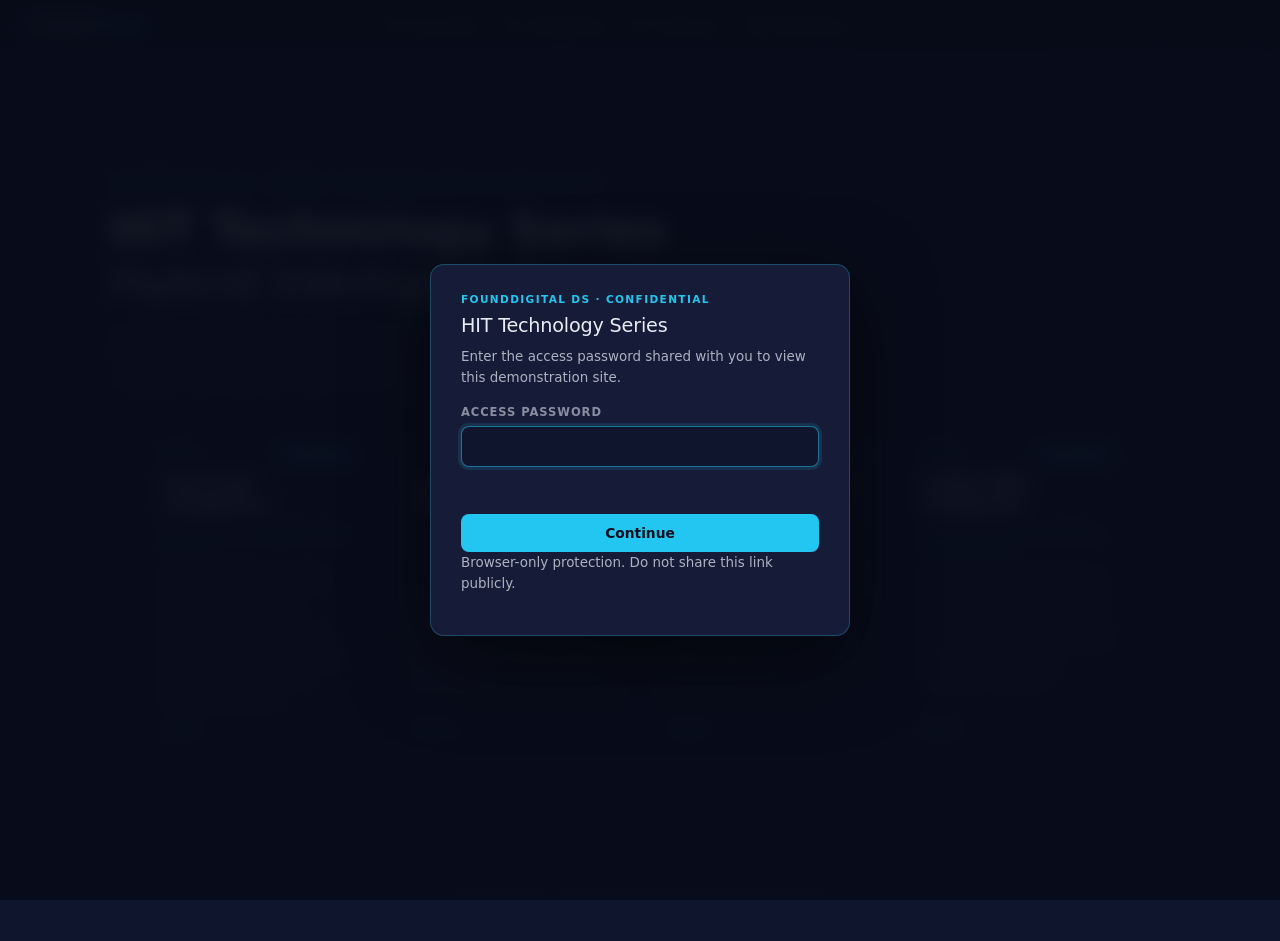
==== episodes/index.html @ 0e592cf7 "Add client-side password gate for stakeholder access control. Prompts for a shared access password o" ====
<!DOCTYPE html>
<html lang="en">
<head>
<meta charset="utf-8">
<meta name="viewport" content="width=device-width, initial-scale=1.0">
<title>HIT Technology Series | FoundDigital DS</title>
<style>
*{box-sizing:border-box;margin:0;padding:0}
:root{--navy:#10152e;--navy2:#161c38;--cyan:#22c6f0;--white:#e8ecf4;--muted:rgba(232,236,244,0.5)}
html{scrollbar-color:#2e3a5c var(--navy);scrollbar-width:thin}
body{background:var(--navy);color:var(--white);
  font-family:Geist,'Segoe UI',system-ui,Arial,sans-serif;-webkit-font-smoothing:antialiased;
  min-height:100vh}

/* ── Hero ── */
.hero{
  min-height:44vh;display:flex;flex-direction:column;justify-content:flex-end;
  padding:80px 32px 52px;position:relative;overflow:hidden;
}
.hero::before{
  content:'';position:absolute;inset:0;pointer-events:none;
  background:radial-gradient(ellipse 900px 600px at 20% 60%,rgba(34,198,240,0.06) 0%,transparent 70%);
}
.hero-inner{max-width:1060px;margin:0 auto;width:100%}
.hero-kicker{
  font-size:.68rem;letter-spacing:.18em;text-transform:uppercase;
  color:var(--cyan);font-weight:600;margin-bottom:.9rem;opacity:.85
}
.hero-title{font-size:clamp(1.8rem,4vw,2.8rem);font-weight:300;line-height:1.18;margin-bottom:.7rem}
.hero-title strong{font-weight:600;color:#fff}
.hero-sub{font-size:.92rem;color:var(--muted);max-width:580px;line-height:1.65}

/* ── Grid ── */
.idx-wrap{max-width:1060px;margin:0 auto;padding:0 32px 80px}
.idx-grid{display:grid;grid-template-columns:repeat(auto-fill,minmax(230px,1fr));gap:16px;margin-top:-24px}

/* ── Cards ── */
.idx-card{
  display:flex;flex-direction:column;gap:10px;
  background:var(--navy2);border:1px solid rgba(46,58,92,0.6);border-radius:14px;
  padding:22px 22px 18px;text-decoration:none;color:inherit;
  transition:border-color .22s,transform .22s,box-shadow .22s;
  position:relative;overflow:hidden;
}
.idx-card::before{
  content:'';position:absolute;inset:0;border-radius:14px;pointer-events:none;
  background:radial-gradient(ellipse 200px 100px at 50% 0%,rgba(34,198,240,0.04) 0%,transparent 80%);
  opacity:0;transition:opacity .22s;
}
.idx-card:hover{border-color:rgba(34,198,240,0.35);transform:translateY(-2px);
  box-shadow:0 12px 40px rgba(0,0,0,0.35)}
.idx-card:hover::before{opacity:1}
.idx-card-dim{pointer-events:none;opacity:.45}
.idx-card-top{display:flex;align-items:center;justify-content:space-between;gap:8px}
.idx-ep-num{font-size:.68rem;letter-spacing:.12em;text-transform:uppercase;
  color:var(--cyan);font-weight:700;opacity:.8}
.idx-badge{font-size:.6rem;letter-spacing:.08em;text-transform:uppercase;
  padding:3px 8px;border-radius:20px;font-weight:600}
.idx-avail{background:rgba(34,198,240,0.12);color:var(--cyan);border:1px solid rgba(34,198,240,0.25)}
.idx-coming{background:rgba(255,255,255,0.05);color:rgba(232,236,244,0.4);
  border:1px solid rgba(255,255,255,0.1)}
.idx-card-title{font-size:1rem;font-weight:600;color:#fff;line-height:1.3}
.idx-card-sub{font-size:.72rem;color:var(--cyan);opacity:.75;line-height:1.4}
.idx-card-desc{font-size:.78rem;color:var(--muted);line-height:1.6;flex:1}
.idx-card-cta{font-size:.74rem;color:rgba(34,198,240,0.7);font-weight:500;margin-top:4px}

/* ── Footer ── */
.idx-footer{text-align:center;padding:28px 32px 40px;
  font-size:.7rem;color:rgba(232,236,244,0.2);line-height:1.7}

/* ── Nav ── */

/* ── Series navigation bar ── */
.sn{position:sticky;top:0;z-index:500;
  background:rgba(10,15,31,0.96);-webkit-backdrop-filter:blur(14px);backdrop-filter:blur(14px);
  border-bottom:1px solid rgba(34,198,240,0.14);
  padding:0 20px;height:50px;
  display:flex;align-items:center;gap:12px;
  font-family:Geist,'Segoe UI',system-ui,Arial,sans-serif;font-size:.8rem}
.sn-logo{display:flex;align-items:center;text-decoration:none;flex-shrink:0;opacity:.9;transition:opacity .18s}
.sn-logo:hover{opacity:1}
.sn-sep{color:rgba(255,255,255,0.16);flex-shrink:0;font-size:1em;padding:0 2px}
.sn-eps{display:flex;gap:2px;flex:1;justify-content:center}
.sn-ep{display:flex;align-items:center;gap:5px;padding:5px 11px;border-radius:6px;
  text-decoration:none;color:rgba(232,236,244,0.4);font-size:.74rem;
  font-weight:500;transition:all .18s;white-space:nowrap}
.sn-ep .sn-ep-long{display:none}
.sn-ep:hover{color:rgba(232,236,244,0.8);background:rgba(255,255,255,0.05)}
.sn-ep.sn-cur{color:#22c6f0;background:rgba(34,198,240,0.1);font-weight:600}
.sn-ep.sn-cur .sn-ep-badge{color:#22c6f0}
.sn-ep-badge{font-size:.68rem;opacity:.7}
.sn-arrows{display:flex;gap:6px;flex-shrink:0}
.sn-arr{padding:5px 12px;border:1px solid rgba(255,255,255,0.12);border-radius:6px;
  color:rgba(232,236,244,0.5);text-decoration:none;font-size:.74rem;
  white-space:nowrap;transition:all .18s}
.sn-arr:hover{color:#e8ecf4;border-color:rgba(255,255,255,0.28);background:rgba(255,255,255,0.04)}
.sn-arr.sn-home{border-color:rgba(34,198,240,0.2);color:rgba(34,198,240,0.6)}
.sn-arr.sn-home:hover{border-color:rgba(34,198,240,0.5);color:#22c6f0}
@media(min-width:640px){.sn-ep .sn-ep-long{display:inline;opacity:.6;font-weight:400;margin-left:1px}}
@media(max-width:480px){.sn-arrows .sn-arr:not(.sn-home){display:none}}

</style>
<link rel="stylesheet" href="auth.css">
</head>
<body>
<script src="auth.js"></script>

<nav class="sn" aria-label="HIT Technology Series">
  <a class="sn-logo" href="index.html" aria-label="Series index"><svg width="130" height="22" viewBox="0 0 164 28" fill="none" xmlns="http://www.w3.org/2000/svg"> <path fill-rule="evenodd" clip-rule="evenodd" d="M8.76058 2.93931C8.60556 4.02273 7.67379 4.85556 6.5475 4.85556C5.31274 4.85556 4.31177 3.85459 4.31177 2.61983C4.31177 1.38507 5.31274 0.384094 6.5475 0.384094C7.67385 0.384094 8.60567 1.21702 8.76061 2.30053H15.5304C15.7154 1.38943 16.521 0.703681 17.4867 0.703681C18.5891 0.703681 19.4829 1.59741 19.4829 2.69987C19.4829 3.6656 18.7971 4.47116 17.886 4.65613V11.5986C18.5259 11.7439 19.0037 12.3163 19.0037 13.0002C19.0037 13.794 18.3602 14.4375 17.5664 14.4375C16.7727 14.4375 16.1292 13.794 16.1292 13.0002C16.1292 12.3162 16.6071 11.7437 17.2472 11.5985V4.68184C16.3361 4.57291 15.6136 3.85036 15.5047 2.93931H8.76058ZM22.517 9.46393C21.4335 9.30893 20.6007 8.37715 20.6007 7.25085C20.6007 6.01609 21.6017 5.01511 22.8364 5.01511C24.0712 5.01511 25.0722 6.01609 25.0722 7.25085C25.0722 8.37719 24.2393 9.309 23.1558 9.46395V16.2336C24.0669 16.4186 24.7526 17.2241 24.7526 18.1898C24.7526 19.2923 23.8589 20.186 22.7564 20.186C21.7906 20.186 20.985 19.5002 20.8001 18.5889H13.8577C13.7124 19.2289 13.14 19.7067 12.4561 19.7067C11.6623 19.7067 11.0188 19.0632 11.0188 18.2694C11.0188 17.4756 11.6623 16.8322 12.4561 16.8322C13.1401 16.8322 13.7126 17.31 13.8578 17.9501L20.7745 17.9501C20.8835 17.0392 21.606 16.3168 22.517 16.2079V9.46393ZM18.5247 21.1443C17.3984 21.1443 16.4666 21.9772 16.3116 23.0606H9.56737C9.45846 22.1496 8.73594 21.427 7.8249 21.3181L7.82489 14.4014C8.46501 14.2562 8.94288 13.6838 8.94288 12.9997C8.94288 12.2059 8.2994 11.5625 7.50562 11.5625C6.71185 11.5625 6.06836 12.2059 6.06836 12.9997C6.06836 13.6837 6.54612 14.2561 7.18611 14.4013L7.18611 21.3438C6.27498 21.5288 5.5892 22.3343 5.5892 23.3001C5.5892 24.4025 6.48292 25.2962 7.58539 25.2962C8.5511 25.2962 9.35664 24.6105 9.54163 23.6994H16.3116C16.4665 24.7829 17.3983 25.6158 18.5247 25.6158C19.7594 25.6158 20.7604 24.6148 20.7604 23.3801C20.7604 22.1453 19.7594 21.1443 18.5247 21.1443ZM2.55508 16.5359C3.63857 16.6909 4.47147 17.6227 4.47147 18.749C4.47147 19.9838 3.4705 20.9848 2.23573 20.9848C1.00097 20.9848 0 19.9838 0 18.749C0 17.6227 0.832853 16.6909 1.9163 16.5359L1.9163 9.76633C1.00519 9.58133 0.319447 8.77579 0.319447 7.81009C0.319447 6.70762 1.21317 5.8139 2.31564 5.8139C3.28143 5.8139 4.08703 6.49977 4.27193 7.411L11.2144 7.411C11.3596 6.77101 11.932 6.29325 12.616 6.29325C13.4098 6.29325 14.0532 6.93674 14.0532 7.73051C14.0532 8.52429 13.4098 9.16777 12.616 9.16777C11.9319 9.16777 11.3595 8.6899 11.2143 8.04979L4.29759 8.04979C4.18857 8.96074 3.46606 9.68317 2.55508 9.79207L2.55508 16.5359Z" fill="url(#ng)"/> <path d="M32.0912 20.8843V5.98939H42.7637V8.68405H34.8919V12.8003H42.3393V15.3889H34.8919V20.8843H32.0912ZM49.5169 10.1693C52.8693 10.1693 55.0335 12.673 55.0335 15.6647C55.0335 18.7201 52.9542 21.1813 49.5381 21.1813C46.1221 21.1813 44.064 18.7201 44.064 15.6647C44.064 12.673 46.1857 10.1693 49.5169 10.1693ZM49.5381 12.5669C47.671 12.5669 46.695 14.0946 46.695 15.6647C46.695 17.2348 47.6498 18.7625 49.5381 18.7625C51.4265 18.7625 52.3813 17.2348 52.3813 15.6647C52.3813 14.0946 51.278 12.5669 49.5381 12.5669ZM59.5733 10.4239V16.0254C59.5733 17.6167 60.4433 18.8262 62.0982 18.8262C63.7108 18.8262 64.7717 17.4894 64.7717 15.8981V10.4239H67.339V20.9267H65.0263L64.8566 19.6112C63.7744 20.6933 62.7772 21.1813 61.3132 21.1813C58.8307 21.1813 56.9848 19.2717 56.9848 16.0466V10.4239H59.5733ZM77.912 20.8843V15.3464C77.912 13.7551 77.0208 12.5457 75.387 12.5457C73.7745 12.5457 72.7136 13.8824 72.7136 15.4737V20.8843H70.1463V10.4239H72.459L72.6287 11.7606C73.7108 10.5937 74.7293 10.1905 76.066 10.1905C78.5273 10.1905 80.5005 12.0365 80.5005 15.3252V20.8843H77.912ZM93.8949 6.05304V20.8843H91.4761L91.3064 19.4415C90.4789 20.7994 89.2058 21.1813 87.9327 21.1813C84.8774 21.1813 82.5434 19.0808 82.5434 15.6435C82.5434 12.0365 84.8137 10.1693 87.8691 10.1693C88.9724 10.1693 90.6698 10.7422 91.3064 11.8455V6.05304H93.8949ZM88.1025 12.5881C86.4687 12.5881 85.132 13.7551 85.132 15.6435C85.132 17.4894 86.4475 18.7413 88.1025 18.7413C89.7362 18.7413 91.1366 17.5531 91.1366 15.6435C91.1366 13.84 89.7362 12.5881 88.1025 12.5881Z" fill="white"/> <path d="M102.885 6.03183C108.041 6.03183 110.311 9.74494 110.311 13.4793C110.311 17.1924 108.02 20.8843 102.885 20.8843H97.0499V6.03183H102.885ZM99.8294 18.1896H102.885C106.195 18.1896 107.531 15.8344 107.531 13.4793C107.531 11.1029 106.174 8.68405 102.885 8.68405H99.8294V18.1896ZM112.245 7.47464C112.245 6.4774 113.009 5.96817 113.773 5.96817C114.536 5.96817 115.3 6.4774 115.3 7.47464C115.3 8.49309 114.536 8.9811 113.773 8.9811C113.009 8.9811 112.245 8.49309 112.245 7.47464ZM115.067 10.3815V20.8843H112.478V10.3815H115.067ZM126.841 9.36302L128.75 10.8058L127.435 12.3335C128.347 13.4156 128.644 14.3704 128.644 15.4525C128.644 17.3197 127.774 18.5928 126.056 19.3778C128.262 20.1629 128.644 21.7542 128.644 22.7727C128.644 25.7432 125.737 27.186 122.937 27.186C119.308 27.186 117.187 25.3612 117.293 22.3695H119.86C119.754 23.8123 121.303 24.6823 122.937 24.6823C124.379 24.6823 125.95 24.0669 125.95 22.7727C125.95 21.4996 124.931 20.7145 122.979 20.7145C119.521 20.7145 117.25 18.7413 117.25 15.4525C117.25 11.9304 120.051 10.1481 122.979 10.1481C123.785 10.1481 124.952 10.3178 125.674 10.8058L126.841 9.36302ZM122.979 12.5457C121.282 12.5457 119.839 13.5005 119.839 15.4525C119.839 17.2773 121.282 18.3381 122.979 18.3381C124.676 18.3381 126.056 17.2348 126.056 15.4525C126.056 13.6702 124.676 12.5457 122.979 12.5457ZM130.728 7.47464C130.728 6.4774 131.491 5.96817 132.255 5.96817C133.019 5.96817 133.783 6.4774 133.783 7.47464C133.783 8.49309 133.019 8.9811 132.255 8.9811C131.491 8.9811 130.728 8.49309 130.728 7.47464ZM133.549 10.3815V20.8843H130.961V10.3815H133.549ZM140.104 7.47464V10.4876H142.989V12.7154H140.083V17.3197C140.083 18.3169 140.613 18.8049 141.441 18.8049C141.844 18.8049 142.289 18.6776 142.692 18.4867L143.414 20.6933C142.607 21.0328 141.95 21.1389 141.059 21.1389C138.894 21.1389 137.515 19.8658 137.515 17.3197V12.7154H135.563V10.4876H137.515V7.75047L140.104 7.47464ZM153.408 10.4239H155.891V20.8843H153.451L153.323 19.3566C152.708 20.5872 151.117 21.2025 149.928 21.2025C146.809 21.2025 144.539 19.3142 144.539 15.6435C144.539 11.994 146.937 10.1693 149.992 10.1693C151.414 10.1693 152.729 10.827 153.323 11.8667L153.408 10.4239ZM150.225 12.482C148.507 12.482 147.128 13.649 147.128 15.6435C147.128 17.638 148.507 18.8262 150.225 18.8262C152.262 18.8262 153.281 17.2348 153.281 15.6435C153.281 14.0734 152.262 12.482 150.225 12.482ZM161.316 6.05304V20.8843H158.749V6.05304H161.316Z" fill="#22C6F0"/> <defs> <linearGradient id="ng" x1="8.46" y1="5.73" x2="19.64" y2="23.62" gradientUnits="userSpaceOnUse"> <stop stop-color="#22C6F0"/><stop offset="1" stop-color="white"/> </linearGradient> </defs> </svg></a>
  <span class="sn-sep">·</span>
  <div class="sn-eps">
    <a class="sn-ep" href="episode0_grid_codes.html"><span class="sn-ep-badge">Ep 0</span><span class="sn-ep-long">Grid Codes</span></a><a class="sn-ep" href="hit_episode1.html"><span class="sn-ep-badge">Ep 1</span><span class="sn-ep-long">Voltage Reg</span></a><a class="sn-ep" href="dll_harmonics.html"><span class="sn-ep-badge">Ep 2</span><span class="sn-ep-long">Harmonics</span></a><a class="sn-ep" href="dll_mqt.html"><span class="sn-ep-badge">MQT</span><span class="sn-ep-long">MQT Viewer</span></a>
  </div>
  <div class="sn-arrows">
    <span class="sn-arr" style="opacity:.3;cursor:default">← Prev</span>
    <span class="sn-arr sn-home" style="opacity:.3;cursor:default">⊞ All</span>
    <span class="sn-arr" style="opacity:.3;cursor:default">Next →</span>
  </div>
</nav>

<header class="hero">
  <div class="hero-inner">
    <div class="hero-kicker">FoundDigital DS · Ionate · Reference Design June 2026 v1</div>
    <h1 class="hero-title"><strong>HIT Technology Series</strong><br>Hybrid Intelligent Transformer</h1>
    <p class="hero-sub">Firmware-in-the-loop simulation demonstrating that a Hybrid Intelligent Transformer combined with battery energy storage can replace conventional STATCOM infrastructure at data centre grid interconnection points.</p>
  </div>
</header>

<main class="idx-wrap">
  <div class="idx-grid">
    
    <a href="episode0_grid_codes.html" class="idx-card">
      <div class="idx-card-top">
        <span class="idx-ep-num">Ep 0</span>
        <span class="idx-badge idx-avail">Available</span>
      </div>
      <div class="idx-card-title">Grid Code Compliance</div>
      <div class="idx-card-sub">Why the rules changed for data centres</div>
      <div class="idx-card-desc">ERCOT NOGRR-282, NERC Level 3 Alert, and the compliance gap that conventional transformers cannot close. The regulatory context behind the HIT technology series.</div>
      <div class="idx-card-cta">Open →</div>
    </a>
    <a href="hit_episode1.html" class="idx-card">
      <div class="idx-card-top">
        <span class="idx-ep-num">Ep 1</span>
        <span class="idx-badge idx-avail">Available</span>
      </div>
      <div class="idx-card-title">Load Voltage Regulation</div>
      <div class="idx-card-sub">Series compensation · ERCOT VRT compliance</div>
      <div class="idx-card-desc">The HIT series path regulates load voltage through sags and swells. Firmware-in-the-loop at 20 kHz against the full 25-second ERCOT Model Quality Test profile.</div>
      <div class="idx-card-cta">Open →</div>
    </a>
    <a href="dll_harmonics.html" class="idx-card">
      <div class="idx-card-top">
        <span class="idx-ep-num">Ep 2</span>
        <span class="idx-badge idx-avail">Available</span>
      </div>
      <div class="idx-card-title">Harmonic Mitigation</div>
      <div class="idx-card-sub">IEEE 519-2022 compliance · Four scenarios</div>
      <div class="idx-card-desc">The HIT shunt path cancels harmonic currents before they reach the grid. Four load architectures evaluated against IEEE 519-2022 TDD limits at the PCC.</div>
      <div class="idx-card-cta">Open →</div>
    </a>
    <a href="dll_mqt.html" class="idx-card">
      <div class="idx-card-top">
        <span class="idx-ep-num">MQT</span>
        <span class="idx-badge idx-avail">Available</span>
      </div>
      <div class="idx-card-title">ERCOT MQT Dashboard</div>
      <div class="idx-card-sub">Reference Design June 2026 v1 · OEM firmware</div>
      <div class="idx-card-desc">Interactive viewer for the 25-second ERCOT Model Quality Test voltage profile. Step-accurate simulation at 20 kHz using the actual OEM controller firmware.</div>
      <div class="idx-card-cta">Open →</div>
    </a>
  </div>
</main>

<footer class="idx-footer">
  Reference Design June 2026 v1 &nbsp;·&nbsp; Firmware-in-the-loop simulation &nbsp;·&nbsp; Not field-validated<br>
  FoundDigital DS &nbsp;·&nbsp; ERCOT NOGRR-282 compliance demonstration
</footer>

</body>
</html>
---- episodes/auth.css ----
html.hit-locked body {
  overflow: hidden;
}

#hit-auth-gate {
  position: fixed;
  inset: 0;
  z-index: 2147483647;
  display: flex;
  align-items: center;
  justify-content: center;
  padding: 24px;
  background: rgba(8, 11, 24, 0.92);
  backdrop-filter: blur(10px);
  -webkit-backdrop-filter: blur(10px);
  font-family: Geist, 'Segoe UI', system-ui, Arial, sans-serif;
  color: #e8ecf4;
}

.hit-auth-card {
  width: min(420px, 100%);
  background: #161c38;
  border: 1px solid rgba(34, 198, 240, 0.28);
  border-radius: 14px;
  padding: 28px 30px 24px;
  box-shadow: 0 24px 80px rgba(0, 0, 0, 0.55);
}

.hit-auth-kicker {
  font-size: 0.66rem;
  letter-spacing: 0.13em;
  text-transform: uppercase;
  color: #22c6f0;
  font-weight: 600;
  margin-bottom: 0.55rem;
}

.hit-auth-card h1 {
  margin: 0 0 0.55rem;
  font-size: 1.2rem;
  font-weight: 500;
  letter-spacing: -0.01em;
}

.hit-auth-card p {
  margin: 0 0 1rem;
  font-size: 0.84rem;
  line-height: 1.6;
  color: rgba(232, 236, 244, 0.72);
}

.hit-auth-field {
  display: flex;
  flex-direction: column;
  gap: 0.45rem;
  margin-bottom: 0.85rem;
}

.hit-auth-field label {
  font-size: 0.72rem;
  letter-spacing: 0.08em;
  text-transform: uppercase;
  color: rgba(232, 236, 244, 0.55);
  font-weight: 600;
}

.hit-auth-field input {
  width: 100%;
  border: 1px solid rgba(255, 255, 255, 0.14);
  border-radius: 8px;
  background: #10152e;
  color: #e8ecf4;
  padding: 11px 12px;
  font: inherit;
  font-size: 0.92rem;
}

.hit-auth-field input:focus {
  outline: none;
  border-color: rgba(34, 198, 240, 0.55);
  box-shadow: 0 0 0 3px rgba(34, 198, 240, 0.12);
}

.hit-auth-error {
  min-height: 1.1rem;
  margin: 0 0 0.75rem;
  font-size: 0.78rem;
  color: #ff8a8a;
}

.hit-auth-submit {
  width: 100%;
  border: none;
  border-radius: 8px;
  background: #22c6f0;
  color: #0a0f1f;
  padding: 11px 14px;
  font: inherit;
  font-size: 0.86rem;
  font-weight: 600;
  cursor: pointer;
}

.hit-auth-submit:hover {
  opacity: 0.9;
}

.hit-auth-note {
  margin-top: 0.95rem;
  font-size: 0.7rem;
  line-height: 1.55;
  color: rgba(232, 236, 244, 0.35);
}
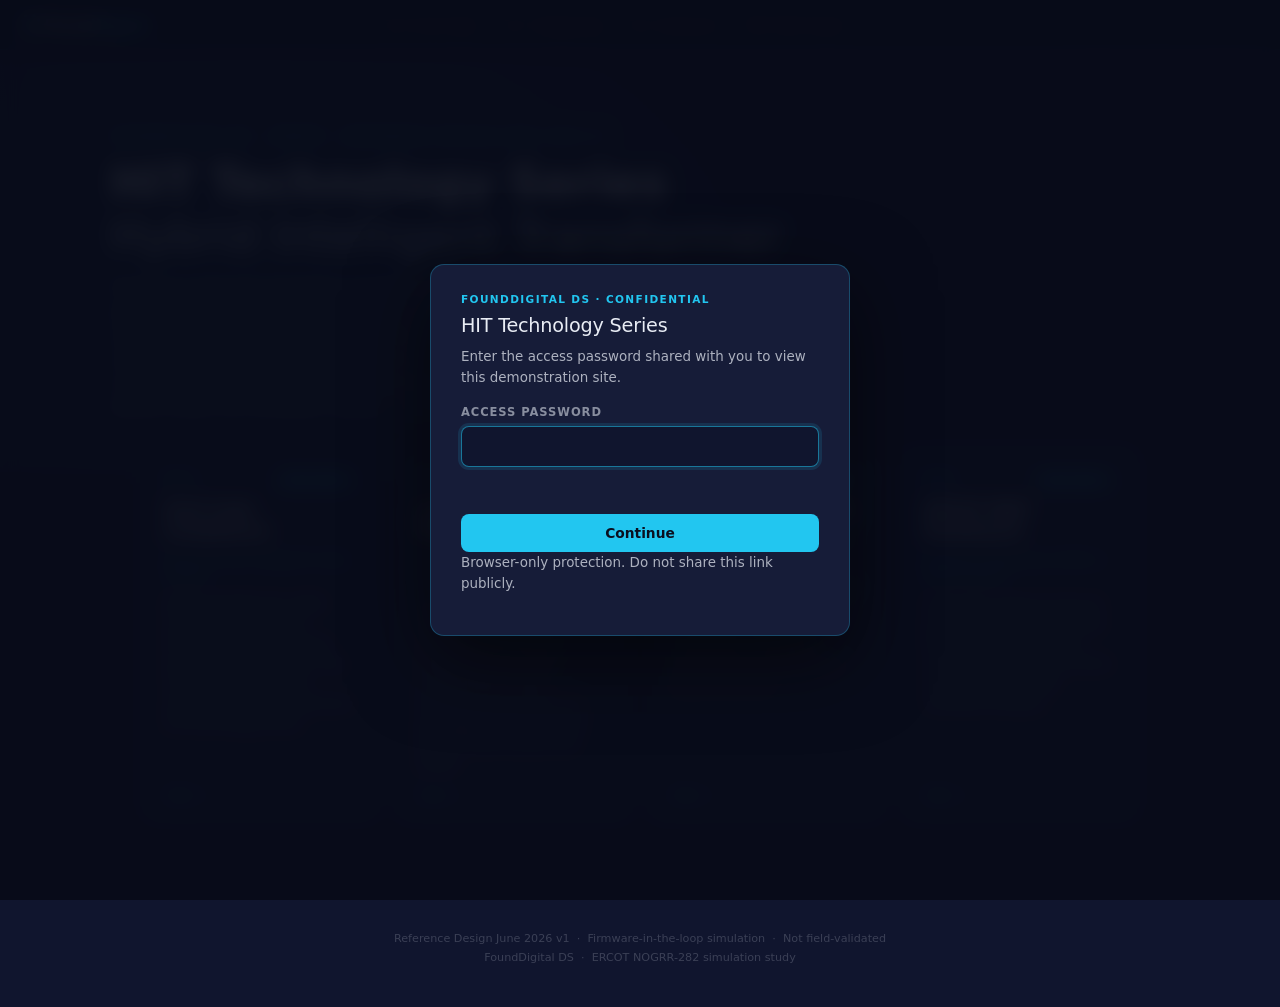
==== commit 73562bb1: "Use neutral, technically accurate language across episode copy. Remove STATCOM replacement claims; d" ====
--- a/episodes/index.html
+++ b/episodes/index.html
@@ -122,7 +122,7 @@
   <div class="hero-inner">
     <div class="hero-kicker">FoundDigital DS · Ionate · Reference Design June 2026 v1</div>
     <h1 class="hero-title"><strong>HIT Technology Series</strong><br>Hybrid Intelligent Transformer</h1>
-    <p class="hero-sub">Firmware-in-the-loop simulation demonstrating that a Hybrid Intelligent Transformer combined with battery energy storage can replace conventional STATCOM infrastructure at data centre grid interconnection points.</p>
+    <p class="hero-sub">Firmware-in-the-loop simulation of Hybrid Intelligent Transformer functions at data centre grid interconnections: series voltage regulation, harmonic mitigation, and ERCOT Model Quality Test response. HIT provides series voltage injection and local shunt functions; it does not perform the same role as shunt STATCOM or E-STATCOM equipment at the point of interconnection. Results shown are simulation outputs, not field-validated performance.</p>
   </div>
 </header>
 
@@ -136,7 +136,7 @@
       </div>
       <div class="idx-card-title">Grid Code Compliance</div>
       <div class="idx-card-sub">Why the rules changed for data centres</div>
-      <div class="idx-card-desc">ERCOT NOGRR-282, NERC Level 3 Alert, and the compliance gap that conventional transformers cannot close. The regulatory context behind the HIT technology series.</div>
+      <div class="idx-card-desc">ERCOT NOGRR-282, NERC Level 3 Alert, and ride-through requirements that passive interconnection may not address alone. The regulatory context behind the HIT technology series.</div>
       <div class="idx-card-cta">Open →</div>
     </a>
     <a href="hit_episode1.html" class="idx-card">
@@ -145,8 +145,8 @@
         <span class="idx-badge idx-avail">Available</span>
       </div>
       <div class="idx-card-title">Load Voltage Regulation</div>
-      <div class="idx-card-sub">Series compensation · ERCOT VRT compliance</div>
-      <div class="idx-card-desc">The HIT series path regulates load voltage through sags and swells. Firmware-in-the-loop at 20 kHz against the full 25-second ERCOT Model Quality Test profile.</div>
+      <div class="idx-card-sub">Series compensation · ERCOT VRT simulation study</div>
+      <div class="idx-card-desc">HIT series injection evaluated for regulating load-side voltage during sags and swells within its ±20% compensation range. Firmware-in-the-loop at 20 kHz against the 25-second ERCOT Model Quality Test profile.</div>
       <div class="idx-card-cta">Open →</div>
     </a>
     <a href="dll_harmonics.html" class="idx-card">
@@ -155,8 +155,8 @@
         <span class="idx-badge idx-avail">Available</span>
       </div>
       <div class="idx-card-title">Harmonic Mitigation</div>
-      <div class="idx-card-sub">IEEE 519-2022 compliance · Four scenarios</div>
-      <div class="idx-card-desc">The HIT shunt path cancels harmonic currents before they reach the grid. Four load architectures evaluated against IEEE 519-2022 TDD limits at the PCC.</div>
+      <div class="idx-card-sub">IEEE 519-2022 · Four scenarios</div>
+      <div class="idx-card-desc">The HIT shunt path is modelled injecting equal-and-opposite harmonic currents. Four load architectures evaluated in simulation against IEEE 519-2022 TDD limits at the PCC.</div>
       <div class="idx-card-cta">Open →</div>
     </a>
     <a href="dll_mqt.html" class="idx-card">
@@ -174,7 +174,7 @@
 
 <footer class="idx-footer">
   Reference Design June 2026 v1 &nbsp;·&nbsp; Firmware-in-the-loop simulation &nbsp;·&nbsp; Not field-validated<br>
-  FoundDigital DS &nbsp;·&nbsp; ERCOT NOGRR-282 compliance demonstration
+  FoundDigital DS &nbsp;·&nbsp; ERCOT NOGRR-282 simulation study
 </footer>
 
 </body>
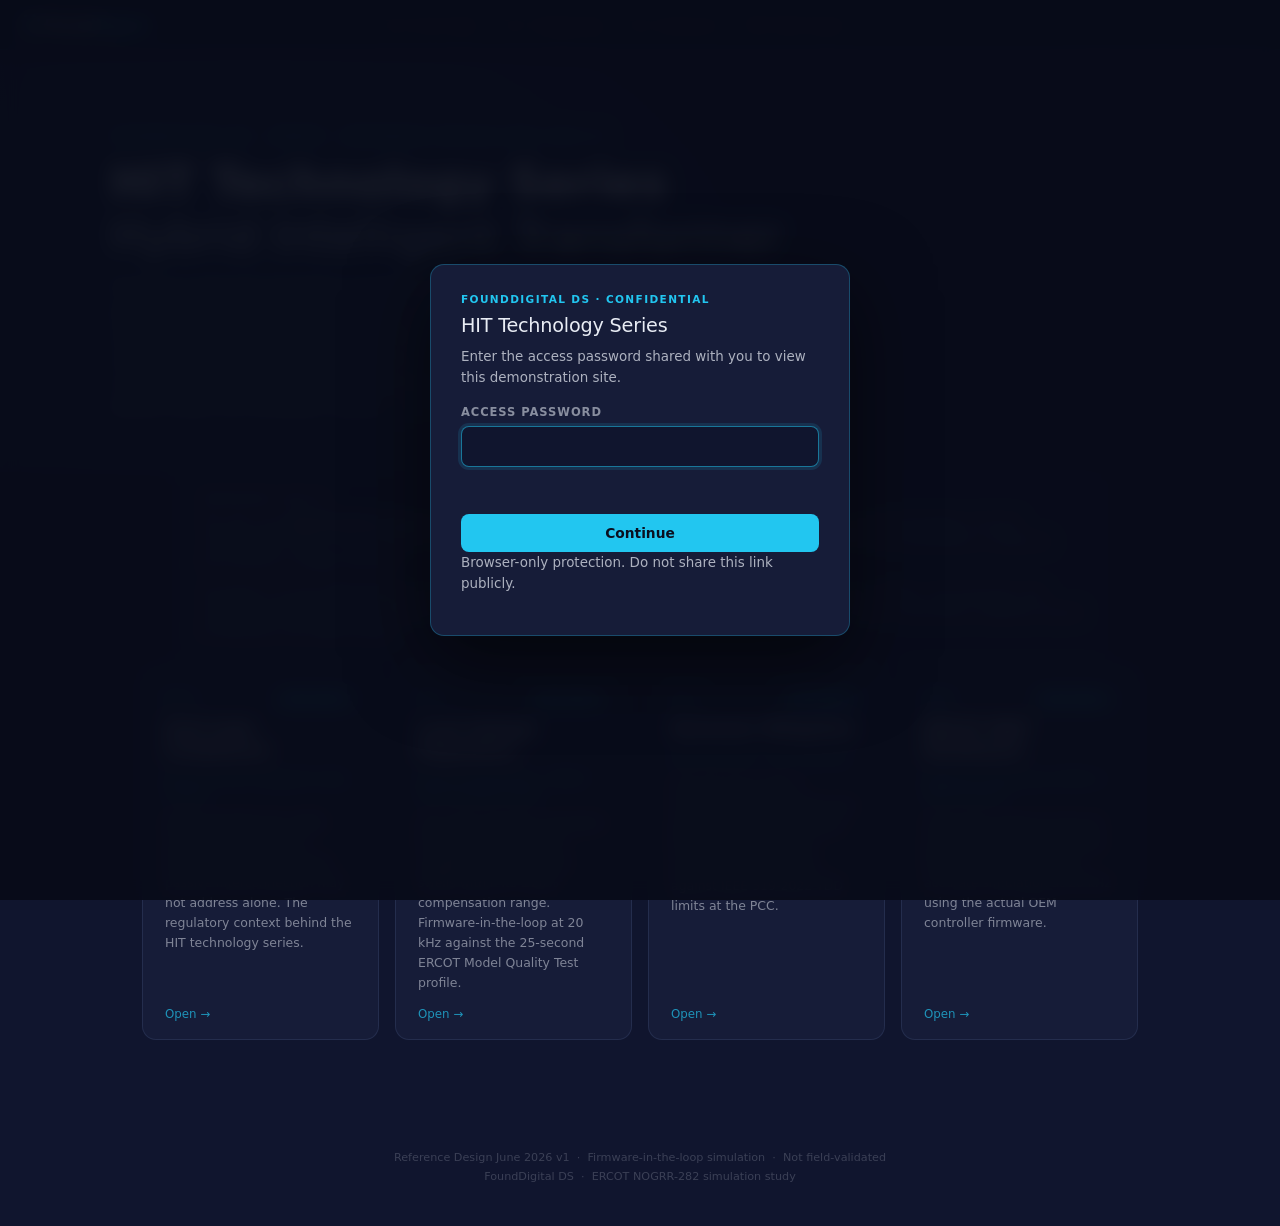
==== commit 7260ee5d: "Add demonstration disclaimer to series index page. Clarify pre-commercial status, OEM ownership of p" ====
--- a/episodes/index.html
+++ b/episodes/index.html
@@ -63,6 +63,23 @@
 .idx-card-sub{font-size:.72rem;color:var(--cyan);opacity:.75;line-height:1.4}
 .idx-card-desc{font-size:.78rem;color:var(--muted);line-height:1.6;flex:1}
 .idx-card-cta{font-size:.74rem;color:rgba(34,198,240,0.7);font-weight:500;margin-top:4px}
+
+/* ── Disclaimer ── */
+.idx-disclaimer{
+  max-width:1060px;margin:0 auto 28px;padding:0 32px;
+}
+.idx-disclaimer-inner{
+  border:1px solid rgba(255,255,255,0.1);border-radius:12px;
+  background:rgba(22,28,56,0.55);padding:18px 22px;
+}
+.idx-disclaimer-kicker{
+  font-size:.64rem;letter-spacing:.13em;text-transform:uppercase;
+  color:rgba(232,236,244,0.45);font-weight:600;margin-bottom:.55rem;
+}
+.idx-disclaimer p{
+  font-size:.78rem;line-height:1.65;color:rgba(232,236,244,0.58);margin:0;
+}
+.idx-disclaimer p + p{margin-top:.55rem}
 
 /* ── Footer ── */
 .idx-footer{text-align:center;padding:28px 32px 40px;
@@ -127,6 +144,14 @@
 </header>
 
 <main class="idx-wrap">
+  <aside class="idx-disclaimer" aria-label="Important notice">
+    <div class="idx-disclaimer-inner">
+      <div class="idx-disclaimer-kicker">Important notice</div>
+      <p>This site is for <strong style="color:rgba(232,236,244,0.82);font-weight:500">demonstration purposes only</strong>. The Hybrid Intelligent Transformer is under development and the technology is not yet commercially mature. Do not treat any result shown here as a technology performance guarantee, compliance commitment, or basis for procurement or design decisions.</p>
+      <p>Simulations use the OEM Reference Design June 2026 v1 firmware and model assumptions. Modelled limits, ratings, and outcomes may change as the OEM finalises hardware and control design. Questions on performance criteria, validation status, and product readiness should be directed to the OEM (Ionate).</p>
+    </div>
+  </aside>
+
   <div class="idx-grid">
     
     <a href="episode0_grid_codes.html" class="idx-card">
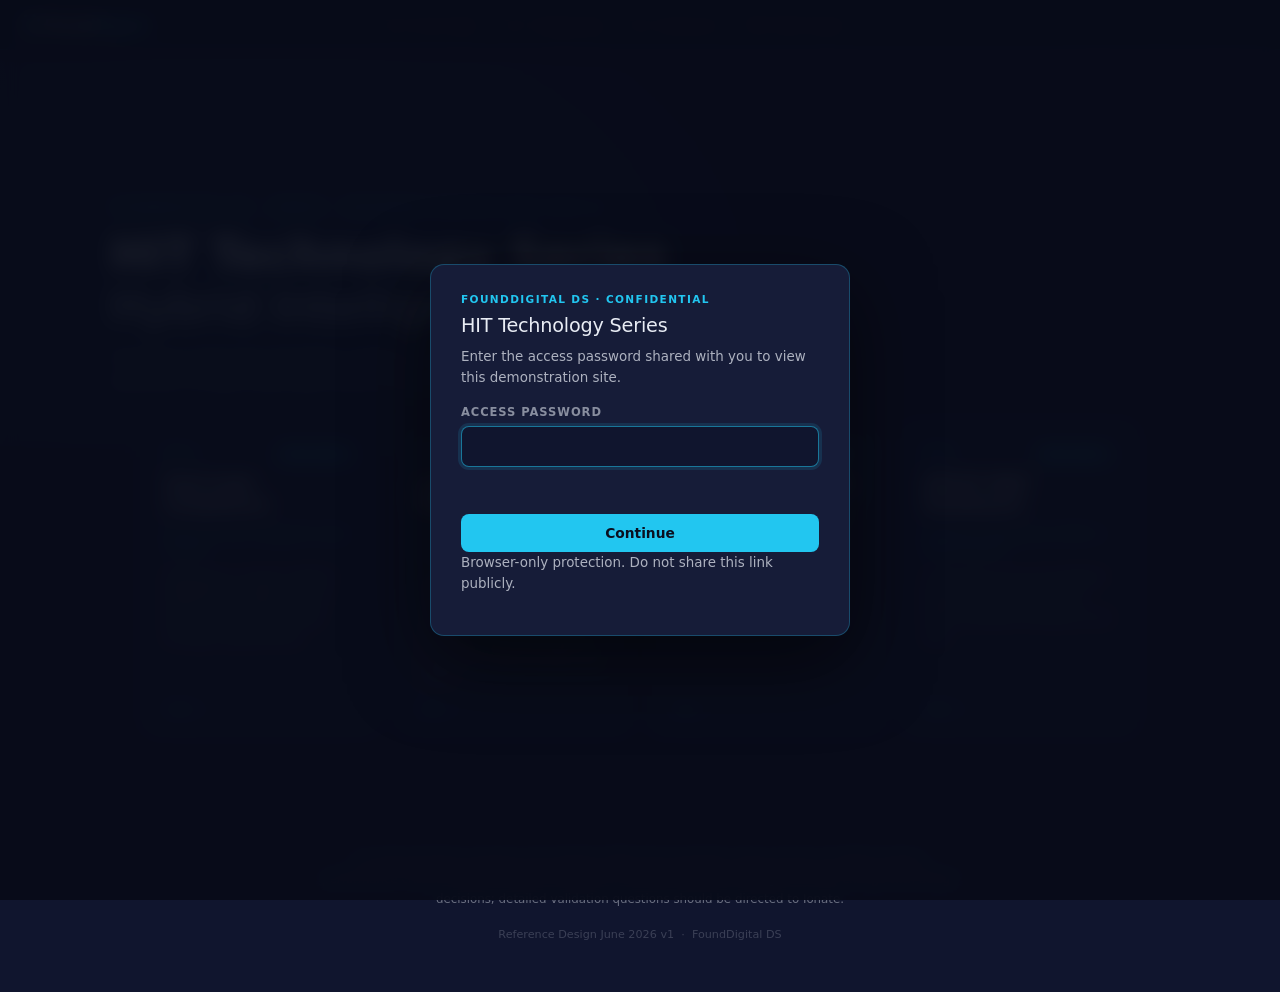
==== commit 9e50ed46: "Simplify index copy and move short disclaimer to footer. Trim hero and card text; scope notice to si" ====
--- a/episodes/index.html
+++ b/episodes/index.html
@@ -64,26 +64,13 @@
 .idx-card-desc{font-size:.78rem;color:var(--muted);line-height:1.6;flex:1}
 .idx-card-cta{font-size:.74rem;color:rgba(34,198,240,0.7);font-weight:500;margin-top:4px}
 
-/* ── Disclaimer ── */
-.idx-disclaimer{
-  max-width:1060px;margin:0 auto 28px;padding:0 32px;
+/* ── Footer ── */
+.idx-footer{max-width:1060px;margin:0 auto;text-align:center;padding:36px 32px 48px}
+.idx-notice{
+  font-size:.74rem;line-height:1.65;color:rgba(232,236,244,0.42);
+  max-width:640px;margin:0 auto 16px;
 }
-.idx-disclaimer-inner{
-  border:1px solid rgba(255,255,255,0.1);border-radius:12px;
-  background:rgba(22,28,56,0.55);padding:18px 22px;
-}
-.idx-disclaimer-kicker{
-  font-size:.64rem;letter-spacing:.13em;text-transform:uppercase;
-  color:rgba(232,236,244,0.45);font-weight:600;margin-bottom:.55rem;
-}
-.idx-disclaimer p{
-  font-size:.78rem;line-height:1.65;color:rgba(232,236,244,0.58);margin:0;
-}
-.idx-disclaimer p + p{margin-top:.55rem}
-
-/* ── Footer ── */
-.idx-footer{text-align:center;padding:28px 32px 40px;
-  font-size:.7rem;color:rgba(232,236,244,0.2);line-height:1.7}
+.idx-footer-meta{font-size:.7rem;color:rgba(232,236,244,0.2);line-height:1.7}
 
 /* ── Nav ── */
 
@@ -139,19 +126,11 @@
   <div class="hero-inner">
     <div class="hero-kicker">FoundDigital DS · Ionate · Reference Design June 2026 v1</div>
     <h1 class="hero-title"><strong>HIT Technology Series</strong><br>Hybrid Intelligent Transformer</h1>
-    <p class="hero-sub">Firmware-in-the-loop simulation of Hybrid Intelligent Transformer functions at data centre grid interconnections: series voltage regulation, harmonic mitigation, and ERCOT Model Quality Test response. HIT provides series voltage injection and local shunt functions; it does not perform the same role as shunt STATCOM or E-STATCOM equipment at the point of interconnection. Results shown are simulation outputs, not field-validated performance.</p>
+    <p class="hero-sub">Firmware-in-the-loop simulation studies of Hybrid Intelligent Transformer behaviour at data centre grid interconnections.</p>
   </div>
 </header>
 
 <main class="idx-wrap">
-  <aside class="idx-disclaimer" aria-label="Important notice">
-    <div class="idx-disclaimer-inner">
-      <div class="idx-disclaimer-kicker">Important notice</div>
-      <p>This site is for <strong style="color:rgba(232,236,244,0.82);font-weight:500">demonstration purposes only</strong>. The Hybrid Intelligent Transformer is under development and the technology is not yet commercially mature. Do not treat any result shown here as a technology performance guarantee, compliance commitment, or basis for procurement or design decisions.</p>
-      <p>Simulations use the OEM Reference Design June 2026 v1 firmware and model assumptions. Modelled limits, ratings, and outcomes may change as the OEM finalises hardware and control design. Questions on performance criteria, validation status, and product readiness should be directed to the OEM (Ionate).</p>
-    </div>
-  </aside>
-
   <div class="idx-grid">
     
     <a href="episode0_grid_codes.html" class="idx-card">
@@ -161,7 +140,7 @@
       </div>
       <div class="idx-card-title">Grid Code Compliance</div>
       <div class="idx-card-sub">Why the rules changed for data centres</div>
-      <div class="idx-card-desc">ERCOT NOGRR-282, NERC Level 3 Alert, and ride-through requirements that passive interconnection may not address alone. The regulatory context behind the HIT technology series.</div>
+      <div class="idx-card-desc">Regulatory context: ERCOT NOGRR-282, NERC Level 3 Alert, and large-load ride-through requirements.</div>
       <div class="idx-card-cta">Open →</div>
     </a>
     <a href="hit_episode1.html" class="idx-card">
@@ -170,8 +149,8 @@
         <span class="idx-badge idx-avail">Available</span>
       </div>
       <div class="idx-card-title">Load Voltage Regulation</div>
-      <div class="idx-card-sub">Series compensation · ERCOT VRT simulation study</div>
-      <div class="idx-card-desc">HIT series injection evaluated for regulating load-side voltage during sags and swells within its ±20% compensation range. Firmware-in-the-loop at 20 kHz against the 25-second ERCOT Model Quality Test profile.</div>
+      <div class="idx-card-sub">Series compensation · ERCOT MQT</div>
+      <div class="idx-card-desc">Load-side voltage regulation within the ±20% compensation range. 20 kHz firmware-in-the-loop against the ERCOT Model Quality Test profile.</div>
       <div class="idx-card-cta">Open →</div>
     </a>
     <a href="dll_harmonics.html" class="idx-card">
@@ -181,7 +160,7 @@
       </div>
       <div class="idx-card-title">Harmonic Mitigation</div>
       <div class="idx-card-sub">IEEE 519-2022 · Four scenarios</div>
-      <div class="idx-card-desc">The HIT shunt path is modelled injecting equal-and-opposite harmonic currents. Four load architectures evaluated in simulation against IEEE 519-2022 TDD limits at the PCC.</div>
+      <div class="idx-card-desc">HIT shunt path in simulation. Four load architectures against IEEE 519-2022 TDD limits.</div>
       <div class="idx-card-cta">Open →</div>
     </a>
     <a href="dll_mqt.html" class="idx-card">
@@ -191,15 +170,15 @@
       </div>
       <div class="idx-card-title">ERCOT MQT Dashboard</div>
       <div class="idx-card-sub">Reference Design June 2026 v1 · OEM firmware</div>
-      <div class="idx-card-desc">Interactive viewer for the 25-second ERCOT Model Quality Test voltage profile. Step-accurate simulation at 20 kHz using the actual OEM controller firmware.</div>
+      <div class="idx-card-desc">Interactive 25-second ERCOT Model Quality Test viewer. OEM controller firmware at 20 kHz.</div>
       <div class="idx-card-cta">Open →</div>
     </a>
   </div>
 </main>
 
 <footer class="idx-footer">
-  Reference Design June 2026 v1 &nbsp;·&nbsp; Firmware-in-the-loop simulation &nbsp;·&nbsp; Not field-validated<br>
-  FoundDigital DS &nbsp;·&nbsp; ERCOT NOGRR-282 simulation study
+  <p class="idx-notice">For demonstration purposes only. Results reflect this simulation setup and do not define product performance criteria. Modelled limits are based on the OEM Reference Design and may change with design decisions; detailed validation questions should be directed to Ionate.</p>
+  <p class="idx-footer-meta">Reference Design June 2026 v1 &nbsp;·&nbsp; FoundDigital DS</p>
 </footer>
 
 </body>
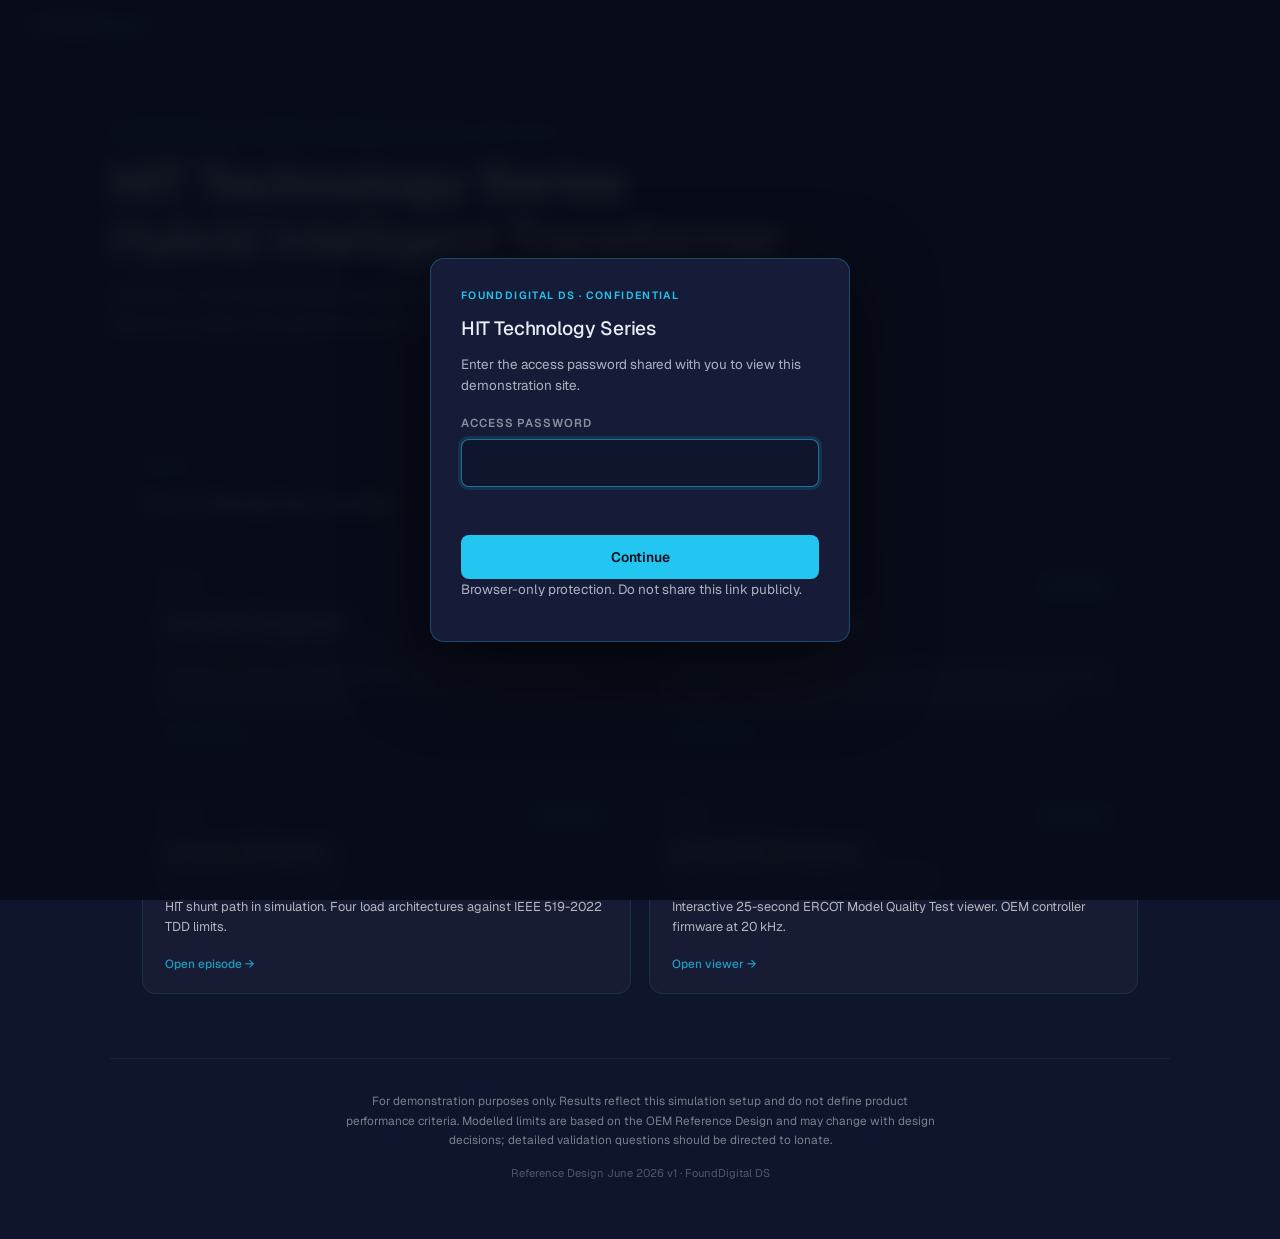
==== commit b7292e0e: "Redesign series index layout and colour system. Fix card overlap, unify navy palette, and align typo" ====
--- a/episodes/index.html
+++ b/episodes/index.html
@@ -4,105 +4,167 @@
 <meta charset="utf-8">
 <meta name="viewport" content="width=device-width, initial-scale=1.0">
 <title>HIT Technology Series | FoundDigital DS</title>
+<link rel="preconnect" href="https://fonts.googleapis.com">
+<link href="https://fonts.googleapis.com/css2?family=Geist:wght@400;500;600&family=Vollkorn:ital,wght@0,400;1,400&display=swap" rel="stylesheet">
 <style>
-*{box-sizing:border-box;margin:0;padding:0}
-:root{--navy:#10152e;--navy2:#161c38;--cyan:#22c6f0;--white:#e8ecf4;--muted:rgba(232,236,244,0.5)}
+*,*::before,*::after{box-sizing:border-box;margin:0;padding:0}
+:root{
+  --navy:#10152e;
+  --surface:rgba(255,255,255,0.03);
+  --border:rgba(34,198,240,0.12);
+  --border-hover:rgba(34,198,240,0.32);
+  --cyan:#22c6f0;
+  --text:#ffffff;
+  --text-secondary:rgba(255,255,255,0.68);
+  --text-muted:rgba(255,255,255,0.45);
+  --text-faint:rgba(255,255,255,0.28);
+}
 html{scrollbar-color:#2e3a5c var(--navy);scrollbar-width:thin}
-body{background:var(--navy);color:var(--white);
-  font-family:Geist,'Segoe UI',system-ui,Arial,sans-serif;-webkit-font-smoothing:antialiased;
-  min-height:100vh}
+body{
+  background:var(--navy);color:var(--text);
+  font-family:Geist,system-ui,-apple-system,BlinkMacSystemFont,'Segoe UI',Roboto,sans-serif;
+  -webkit-font-smoothing:antialiased;-moz-osx-font-smoothing:grayscale;
+  min-height:100vh;line-height:1.65;
+}
+
+/* ── Nav ── */
+.sn{
+  position:sticky;top:0;z-index:500;
+  background:rgba(16,21,46,0.92);
+  -webkit-backdrop-filter:blur(14px);backdrop-filter:blur(14px);
+  border-bottom:1px solid var(--border);
+  padding:0 24px;height:50px;
+  display:flex;align-items:center;gap:12px;font-size:.8rem;
+}
+.sn-logo{display:flex;align-items:center;text-decoration:none;flex-shrink:0;opacity:.9;transition:opacity .18s}
+.sn-logo:hover{opacity:1}
+.sn-sep{color:rgba(255,255,255,0.14);flex-shrink:0}
+.sn-eps{display:flex;gap:2px;flex:1;justify-content:center}
+.sn-ep{
+  display:flex;align-items:center;gap:5px;padding:5px 11px;border-radius:6px;
+  text-decoration:none;color:var(--text-muted);font-size:.74rem;font-weight:500;
+  transition:color .18s,background .18s;white-space:nowrap;
+}
+.sn-ep .sn-ep-long{display:none}
+.sn-ep:hover{color:var(--text-secondary);background:rgba(255,255,255,0.04)}
+.sn-ep.sn-cur{color:var(--cyan);background:rgba(34,198,240,0.08);font-weight:600}
+.sn-ep-badge{font-size:.68rem;opacity:.75}
+.sn-arrows{display:flex;gap:6px;flex-shrink:0}
+.sn-arr{
+  padding:5px 12px;border:1px solid rgba(255,255,255,0.1);border-radius:6px;
+  color:var(--text-muted);text-decoration:none;font-size:.74rem;
+  white-space:nowrap;transition:all .18s;
+}
+.sn-arr:hover{color:var(--text);border-color:rgba(255,255,255,0.22);background:rgba(255,255,255,0.04)}
+@media(min-width:640px){.sn-ep .sn-ep-long{display:inline;opacity:.65;font-weight:400;margin-left:1px}}
+@media(max-width:480px){.sn-arrows .sn-arr:not(.sn-home){display:none}}
 
 /* ── Hero ── */
 .hero{
-  min-height:44vh;display:flex;flex-direction:column;justify-content:flex-end;
-  padding:80px 32px 52px;position:relative;overflow:hidden;
+  position:relative;padding:72px 32px 64px;overflow:hidden;
 }
 .hero::before{
-  content:'';position:absolute;inset:0;pointer-events:none;
-  background:radial-gradient(ellipse 900px 600px at 20% 60%,rgba(34,198,240,0.06) 0%,transparent 70%);
-}
-.hero-inner{max-width:1060px;margin:0 auto;width:100%}
+  content:'';position:absolute;top:-120px;left:-80px;width:640px;height:640px;
+  pointer-events:none;
+  background:radial-gradient(ellipse,rgba(34,198,240,0.07) 0%,transparent 68%);
+}
+.hero::after{
+  content:'';position:absolute;bottom:0;left:0;right:0;height:1px;
+  background:linear-gradient(90deg,transparent,var(--border),transparent);
+  pointer-events:none;
+}
+.hero-inner{position:relative;max-width:1060px;margin:0 auto}
 .hero-kicker{
-  font-size:.68rem;letter-spacing:.18em;text-transform:uppercase;
-  color:var(--cyan);font-weight:600;margin-bottom:.9rem;opacity:.85
-}
-.hero-title{font-size:clamp(1.8rem,4vw,2.8rem);font-weight:300;line-height:1.18;margin-bottom:.7rem}
-.hero-title strong{font-weight:600;color:#fff}
-.hero-sub{font-size:.92rem;color:var(--muted);max-width:580px;line-height:1.65}
-
-/* ── Grid ── */
-.idx-wrap{max-width:1060px;margin:0 auto;padding:0 32px 80px}
-.idx-grid{display:grid;grid-template-columns:repeat(auto-fill,minmax(230px,1fr));gap:16px;margin-top:-24px}
+  font-size:.72rem;letter-spacing:.16em;text-transform:uppercase;
+  color:var(--cyan);font-weight:600;margin-bottom:.85rem;
+}
+.hero-title{
+  font-size:clamp(2rem,4.5vw,3.2rem);font-weight:500;line-height:1.1;
+  letter-spacing:-.02em;margin-bottom:.85rem;max-width:720px;
+}
+.hero-title strong{font-weight:600}
+.hero-sub{
+  font-family:Vollkorn,Georgia,serif;font-style:italic;
+  font-size:clamp(1rem,1.6vw,1.2rem);color:var(--text-secondary);
+  max-width:560px;line-height:1.55;
+}
+
+/* ── Episodes section ── */
+.idx-wrap{max-width:1060px;margin:0 auto;padding:48px 32px 64px}
+.idx-head{margin-bottom:28px}
+.idx-label{
+  display:inline-block;font-size:.72rem;letter-spacing:.15em;text-transform:uppercase;
+  color:var(--cyan);font-weight:600;margin-bottom:.5rem;
+}
+.idx-head h2{
+  font-size:clamp(1.25rem,2vw,1.5rem);font-weight:500;
+  color:var(--text-secondary);letter-spacing:-.01em;
+}
+.idx-grid{
+  display:grid;grid-template-columns:1fr;gap:14px;
+}
+@media(min-width:560px){.idx-grid{grid-template-columns:repeat(2,1fr);gap:16px}}
+@media(min-width:960px){.idx-grid{gap:18px}}
 
 /* ── Cards ── */
 .idx-card{
-  display:flex;flex-direction:column;gap:10px;
-  background:var(--navy2);border:1px solid rgba(46,58,92,0.6);border-radius:14px;
-  padding:22px 22px 18px;text-decoration:none;color:inherit;
-  transition:border-color .22s,transform .22s,box-shadow .22s;
-  position:relative;overflow:hidden;
-}
-.idx-card::before{
-  content:'';position:absolute;inset:0;border-radius:14px;pointer-events:none;
-  background:radial-gradient(ellipse 200px 100px at 50% 0%,rgba(34,198,240,0.04) 0%,transparent 80%);
-  opacity:0;transition:opacity .22s;
-}
-.idx-card:hover{border-color:rgba(34,198,240,0.35);transform:translateY(-2px);
-  box-shadow:0 12px 40px rgba(0,0,0,0.35)}
-.idx-card:hover::before{opacity:1}
-.idx-card-dim{pointer-events:none;opacity:.45}
-.idx-card-top{display:flex;align-items:center;justify-content:space-between;gap:8px}
-.idx-ep-num{font-size:.68rem;letter-spacing:.12em;text-transform:uppercase;
-  color:var(--cyan);font-weight:700;opacity:.8}
-.idx-badge{font-size:.6rem;letter-spacing:.08em;text-transform:uppercase;
-  padding:3px 8px;border-radius:20px;font-weight:600}
-.idx-avail{background:rgba(34,198,240,0.12);color:var(--cyan);border:1px solid rgba(34,198,240,0.25)}
-.idx-coming{background:rgba(255,255,255,0.05);color:rgba(232,236,244,0.4);
-  border:1px solid rgba(255,255,255,0.1)}
-.idx-card-title{font-size:1rem;font-weight:600;color:#fff;line-height:1.3}
-.idx-card-sub{font-size:.72rem;color:var(--cyan);opacity:.75;line-height:1.4}
-.idx-card-desc{font-size:.78rem;color:var(--muted);line-height:1.6;flex:1}
-.idx-card-cta{font-size:.74rem;color:rgba(34,198,240,0.7);font-weight:500;margin-top:4px}
+  display:flex;flex-direction:column;gap:0;
+  background:var(--surface);
+  border:1px solid var(--border);border-radius:14px;
+  padding:22px 22px 20px;text-decoration:none;color:inherit;
+  min-height:196px;
+  transition:border-color .22s,background .22s,transform .22s,box-shadow .22s;
+}
+.idx-card:hover,.idx-card:focus-visible{
+  border-color:var(--border-hover);
+  background:rgba(255,255,255,0.045);
+  transform:translateY(-2px);
+  box-shadow:0 10px 32px rgba(0,0,0,0.28);
+  outline:none;
+}
+.idx-card-top{
+  display:flex;align-items:center;justify-content:space-between;gap:8px;
+  margin-bottom:14px;
+}
+.idx-ep-num{
+  font-size:.68rem;letter-spacing:.12em;text-transform:uppercase;
+  color:var(--text-muted);font-weight:600;
+}
+.idx-badge{
+  font-size:.6rem;letter-spacing:.08em;text-transform:uppercase;
+  padding:3px 8px;border-radius:20px;font-weight:600;
+  background:rgba(34,198,240,0.08);color:var(--cyan);
+  border:1px solid rgba(34,198,240,0.2);
+}
+.idx-card-title{
+  font-size:1.05rem;font-weight:600;color:var(--text);
+  line-height:1.3;margin-bottom:6px;
+}
+.idx-card-sub{
+  font-size:.74rem;color:var(--text-muted);line-height:1.4;
+  margin-bottom:10px;
+}
+.idx-card-desc{
+  font-size:.8rem;color:var(--text-secondary);line-height:1.6;
+  flex:1;margin-bottom:16px;
+}
+.idx-card-cta{
+  font-size:.74rem;color:var(--cyan);font-weight:500;
+  opacity:.75;transition:opacity .18s;
+}
+.idx-card:hover .idx-card-cta,.idx-card:focus-visible .idx-card-cta{opacity:1}
 
 /* ── Footer ── */
-.idx-footer{max-width:1060px;margin:0 auto;text-align:center;padding:36px 32px 48px}
+.idx-footer{
+  max-width:1060px;margin:0 auto;text-align:center;
+  padding:0 32px 48px;
+  border-top:1px solid rgba(255,255,255,0.06);
+}
 .idx-notice{
-  font-size:.74rem;line-height:1.65;color:rgba(232,236,244,0.42);
-  max-width:640px;margin:0 auto 16px;
-}
-.idx-footer-meta{font-size:.7rem;color:rgba(232,236,244,0.2);line-height:1.7}
-
-/* ── Nav ── */
-
-/* ── Series navigation bar ── */
-.sn{position:sticky;top:0;z-index:500;
-  background:rgba(10,15,31,0.96);-webkit-backdrop-filter:blur(14px);backdrop-filter:blur(14px);
-  border-bottom:1px solid rgba(34,198,240,0.14);
-  padding:0 20px;height:50px;
-  display:flex;align-items:center;gap:12px;
-  font-family:Geist,'Segoe UI',system-ui,Arial,sans-serif;font-size:.8rem}
-.sn-logo{display:flex;align-items:center;text-decoration:none;flex-shrink:0;opacity:.9;transition:opacity .18s}
-.sn-logo:hover{opacity:1}
-.sn-sep{color:rgba(255,255,255,0.16);flex-shrink:0;font-size:1em;padding:0 2px}
-.sn-eps{display:flex;gap:2px;flex:1;justify-content:center}
-.sn-ep{display:flex;align-items:center;gap:5px;padding:5px 11px;border-radius:6px;
-  text-decoration:none;color:rgba(232,236,244,0.4);font-size:.74rem;
-  font-weight:500;transition:all .18s;white-space:nowrap}
-.sn-ep .sn-ep-long{display:none}
-.sn-ep:hover{color:rgba(232,236,244,0.8);background:rgba(255,255,255,0.05)}
-.sn-ep.sn-cur{color:#22c6f0;background:rgba(34,198,240,0.1);font-weight:600}
-.sn-ep.sn-cur .sn-ep-badge{color:#22c6f0}
-.sn-ep-badge{font-size:.68rem;opacity:.7}
-.sn-arrows{display:flex;gap:6px;flex-shrink:0}
-.sn-arr{padding:5px 12px;border:1px solid rgba(255,255,255,0.12);border-radius:6px;
-  color:rgba(232,236,244,0.5);text-decoration:none;font-size:.74rem;
-  white-space:nowrap;transition:all .18s}
-.sn-arr:hover{color:#e8ecf4;border-color:rgba(255,255,255,0.28);background:rgba(255,255,255,0.04)}
-.sn-arr.sn-home{border-color:rgba(34,198,240,0.2);color:rgba(34,198,240,0.6)}
-.sn-arr.sn-home:hover{border-color:rgba(34,198,240,0.5);color:#22c6f0}
-@media(min-width:640px){.sn-ep .sn-ep-long{display:inline;opacity:.6;font-weight:400;margin-left:1px}}
-@media(max-width:480px){.sn-arrows .sn-arr:not(.sn-home){display:none}}
-
+  font-size:.74rem;line-height:1.65;color:var(--text-muted);
+  max-width:600px;margin:32px auto 14px;
+}
+.idx-footer-meta{font-size:.7rem;color:var(--text-faint);line-height:1.7;padding-bottom:8px}
 </style>
 <link rel="stylesheet" href="auth.css">
 </head>
@@ -117,7 +179,7 @@
   </div>
   <div class="sn-arrows">
     <span class="sn-arr" style="opacity:.3;cursor:default">← Prev</span>
-    <span class="sn-arr sn-home" style="opacity:.3;cursor:default">⊞ All</span>
+    <span class="sn-arr" style="opacity:.3;cursor:default">⊞ All</span>
     <span class="sn-arr" style="opacity:.3;cursor:default">Next →</span>
   </div>
 </nav>
@@ -131,55 +193,59 @@
 </header>
 
 <main class="idx-wrap">
+  <div class="idx-head">
+    <div class="idx-label">Series</div>
+    <h2>Four interactive studies</h2>
+  </div>
+
   <div class="idx-grid">
-    
     <a href="episode0_grid_codes.html" class="idx-card">
       <div class="idx-card-top">
         <span class="idx-ep-num">Ep 0</span>
-        <span class="idx-badge idx-avail">Available</span>
+        <span class="idx-badge">Available</span>
       </div>
       <div class="idx-card-title">Grid Code Compliance</div>
       <div class="idx-card-sub">Why the rules changed for data centres</div>
       <div class="idx-card-desc">Regulatory context: ERCOT NOGRR-282, NERC Level 3 Alert, and large-load ride-through requirements.</div>
-      <div class="idx-card-cta">Open →</div>
+      <div class="idx-card-cta">Open episode →</div>
     </a>
     <a href="hit_episode1.html" class="idx-card">
       <div class="idx-card-top">
         <span class="idx-ep-num">Ep 1</span>
-        <span class="idx-badge idx-avail">Available</span>
+        <span class="idx-badge">Available</span>
       </div>
       <div class="idx-card-title">Load Voltage Regulation</div>
       <div class="idx-card-sub">Series compensation · ERCOT MQT</div>
       <div class="idx-card-desc">Load-side voltage regulation within the ±20% compensation range. 20 kHz firmware-in-the-loop against the ERCOT Model Quality Test profile.</div>
-      <div class="idx-card-cta">Open →</div>
+      <div class="idx-card-cta">Open episode →</div>
     </a>
     <a href="dll_harmonics.html" class="idx-card">
       <div class="idx-card-top">
         <span class="idx-ep-num">Ep 2</span>
-        <span class="idx-badge idx-avail">Available</span>
+        <span class="idx-badge">Available</span>
       </div>
       <div class="idx-card-title">Harmonic Mitigation</div>
       <div class="idx-card-sub">IEEE 519-2022 · Four scenarios</div>
       <div class="idx-card-desc">HIT shunt path in simulation. Four load architectures against IEEE 519-2022 TDD limits.</div>
-      <div class="idx-card-cta">Open →</div>
+      <div class="idx-card-cta">Open episode →</div>
     </a>
     <a href="dll_mqt.html" class="idx-card">
       <div class="idx-card-top">
         <span class="idx-ep-num">MQT</span>
-        <span class="idx-badge idx-avail">Available</span>
+        <span class="idx-badge">Available</span>
       </div>
       <div class="idx-card-title">ERCOT MQT Dashboard</div>
       <div class="idx-card-sub">Reference Design June 2026 v1 · OEM firmware</div>
       <div class="idx-card-desc">Interactive 25-second ERCOT Model Quality Test viewer. OEM controller firmware at 20 kHz.</div>
-      <div class="idx-card-cta">Open →</div>
+      <div class="idx-card-cta">Open viewer →</div>
     </a>
   </div>
 </main>
 
 <footer class="idx-footer">
   <p class="idx-notice">For demonstration purposes only. Results reflect this simulation setup and do not define product performance criteria. Modelled limits are based on the OEM Reference Design and may change with design decisions; detailed validation questions should be directed to Ionate.</p>
-  <p class="idx-footer-meta">Reference Design June 2026 v1 &nbsp;·&nbsp; FoundDigital DS</p>
+  <p class="idx-footer-meta">Reference Design June 2026 v1 · FoundDigital DS</p>
 </footer>
 
 </body>
-</html>+</html>
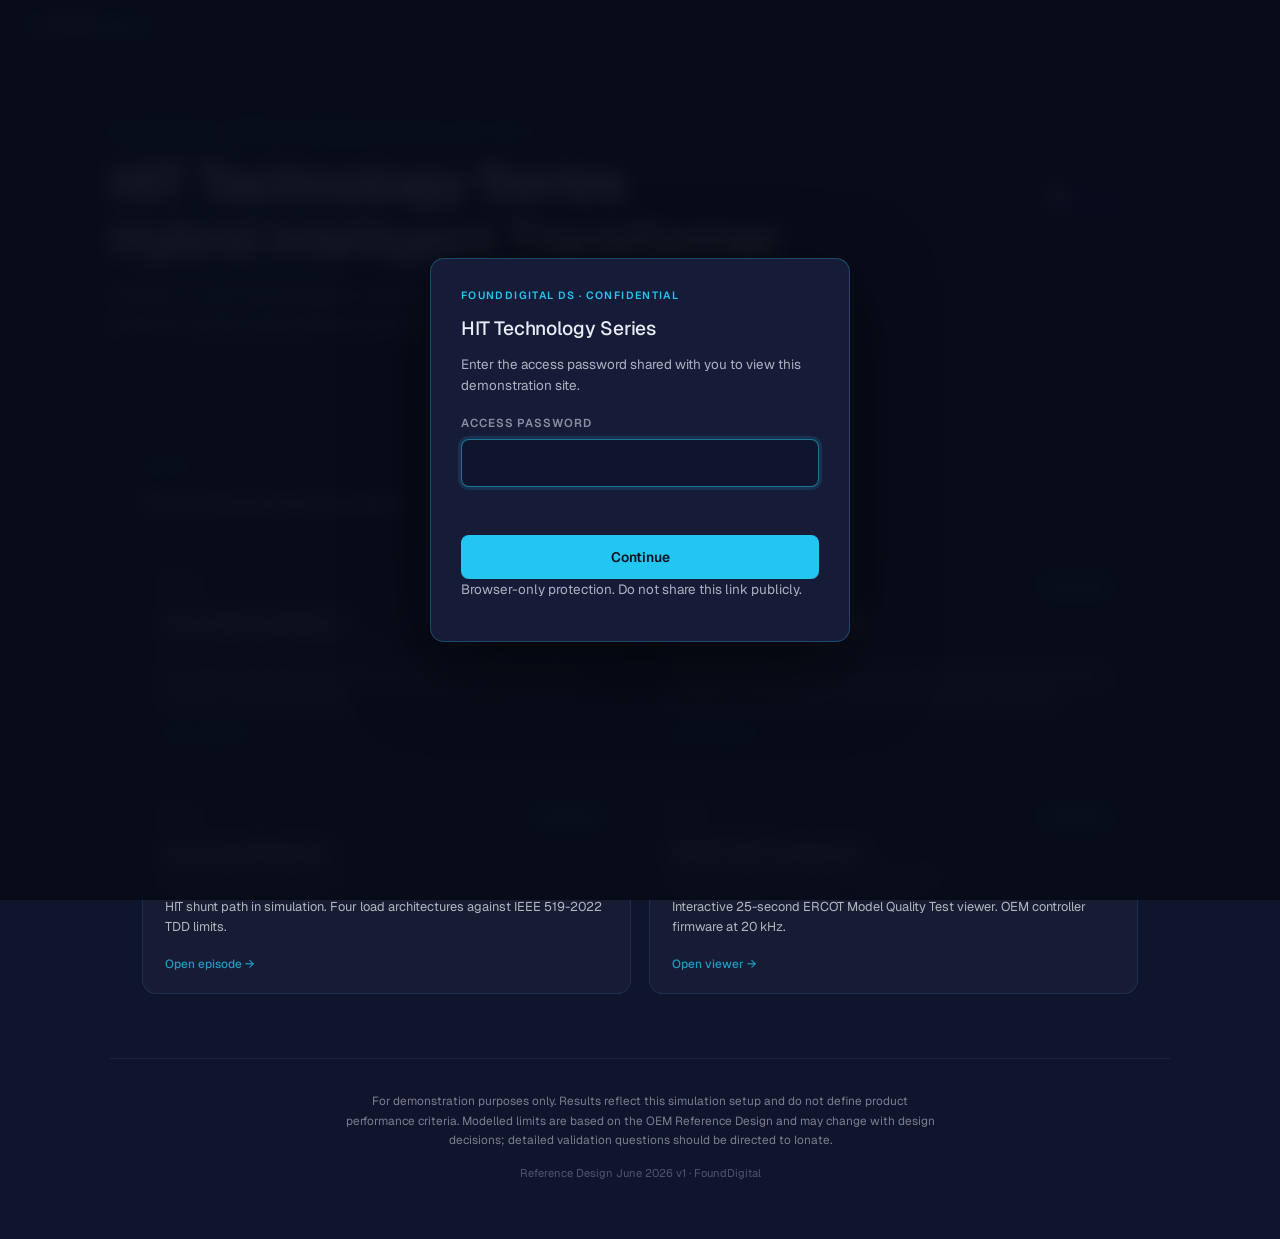
==== commit d53d88cd: "Update episodes and fix harmonics waveform zoom for Cases 2-4. - Fix Cases 2–4 waveform panels to sh" ====
--- a/episodes/index.html
+++ b/episodes/index.html
@@ -3,7 +3,7 @@
 <head>
 <meta charset="utf-8">
 <meta name="viewport" content="width=device-width, initial-scale=1.0">
-<title>HIT Technology Series | FoundDigital DS</title>
+<title>HIT Technology Series | FoundDigital</title>
 <link rel="preconnect" href="https://fonts.googleapis.com">
 <link href="https://fonts.googleapis.com/css2?family=Geist:wght@400;500;600&family=Vollkorn:ital,wght@0,400;1,400&display=swap" rel="stylesheet">
 <style>
@@ -73,7 +73,11 @@
   background:linear-gradient(90deg,transparent,var(--border),transparent);
   pointer-events:none;
 }
-.hero-inner{position:relative;max-width:1060px;margin:0 auto}
+.hero-inner{position:relative;max-width:1060px;margin:0 auto;display:flex;align-items:center;justify-content:space-between;gap:48px}
+.hero-text{flex:1;min-width:0}
+.hero-logo{flex-shrink:0;opacity:.88}
+.hero-logo img{display:block;width:120px;height:auto}
+@media(max-width:600px){.hero-logo{display:none}}
 .hero-kicker{
   font-size:.72rem;letter-spacing:.16em;text-transform:uppercase;
   color:var(--cyan);font-weight:600;margin-bottom:.85rem;
@@ -172,7 +176,7 @@
 <script src="auth.js"></script>
 
 <nav class="sn" aria-label="HIT Technology Series">
-  <a class="sn-logo" href="index.html" aria-label="Series index"><svg width="130" height="22" viewBox="0 0 164 28" fill="none" xmlns="http://www.w3.org/2000/svg"> <path fill-rule="evenodd" clip-rule="evenodd" d="M8.76058 2.93931C8.60556 4.02273 7.67379 4.85556 6.5475 4.85556C5.31274 4.85556 4.31177 3.85459 4.31177 2.61983C4.31177 1.38507 5.31274 0.384094 6.5475 0.384094C7.67385 0.384094 8.60567 1.21702 8.76061 2.30053H15.5304C15.7154 1.38943 16.521 0.703681 17.4867 0.703681C18.5891 0.703681 19.4829 1.59741 19.4829 2.69987C19.4829 3.6656 18.7971 4.47116 17.886 4.65613V11.5986C18.5259 11.7439 19.0037 12.3163 19.0037 13.0002C19.0037 13.794 18.3602 14.4375 17.5664 14.4375C16.7727 14.4375 16.1292 13.794 16.1292 13.0002C16.1292 12.3162 16.6071 11.7437 17.2472 11.5985V4.68184C16.3361 4.57291 15.6136 3.85036 15.5047 2.93931H8.76058ZM22.517 9.46393C21.4335 9.30893 20.6007 8.37715 20.6007 7.25085C20.6007 6.01609 21.6017 5.01511 22.8364 5.01511C24.0712 5.01511 25.0722 6.01609 25.0722 7.25085C25.0722 8.37719 24.2393 9.309 23.1558 9.46395V16.2336C24.0669 16.4186 24.7526 17.2241 24.7526 18.1898C24.7526 19.2923 23.8589 20.186 22.7564 20.186C21.7906 20.186 20.985 19.5002 20.8001 18.5889H13.8577C13.7124 19.2289 13.14 19.7067 12.4561 19.7067C11.6623 19.7067 11.0188 19.0632 11.0188 18.2694C11.0188 17.4756 11.6623 16.8322 12.4561 16.8322C13.1401 16.8322 13.7126 17.31 13.8578 17.9501L20.7745 17.9501C20.8835 17.0392 21.606 16.3168 22.517 16.2079V9.46393ZM18.5247 21.1443C17.3984 21.1443 16.4666 21.9772 16.3116 23.0606H9.56737C9.45846 22.1496 8.73594 21.427 7.8249 21.3181L7.82489 14.4014C8.46501 14.2562 8.94288 13.6838 8.94288 12.9997C8.94288 12.2059 8.2994 11.5625 7.50562 11.5625C6.71185 11.5625 6.06836 12.2059 6.06836 12.9997C6.06836 13.6837 6.54612 14.2561 7.18611 14.4013L7.18611 21.3438C6.27498 21.5288 5.5892 22.3343 5.5892 23.3001C5.5892 24.4025 6.48292 25.2962 7.58539 25.2962C8.5511 25.2962 9.35664 24.6105 9.54163 23.6994H16.3116C16.4665 24.7829 17.3983 25.6158 18.5247 25.6158C19.7594 25.6158 20.7604 24.6148 20.7604 23.3801C20.7604 22.1453 19.7594 21.1443 18.5247 21.1443ZM2.55508 16.5359C3.63857 16.6909 4.47147 17.6227 4.47147 18.749C4.47147 19.9838 3.4705 20.9848 2.23573 20.9848C1.00097 20.9848 0 19.9838 0 18.749C0 17.6227 0.832853 16.6909 1.9163 16.5359L1.9163 9.76633C1.00519 9.58133 0.319447 8.77579 0.319447 7.81009C0.319447 6.70762 1.21317 5.8139 2.31564 5.8139C3.28143 5.8139 4.08703 6.49977 4.27193 7.411L11.2144 7.411C11.3596 6.77101 11.932 6.29325 12.616 6.29325C13.4098 6.29325 14.0532 6.93674 14.0532 7.73051C14.0532 8.52429 13.4098 9.16777 12.616 9.16777C11.9319 9.16777 11.3595 8.6899 11.2143 8.04979L4.29759 8.04979C4.18857 8.96074 3.46606 9.68317 2.55508 9.79207L2.55508 16.5359Z" fill="url(#ng)"/> <path d="M32.0912 20.8843V5.98939H42.7637V8.68405H34.8919V12.8003H42.3393V15.3889H34.8919V20.8843H32.0912ZM49.5169 10.1693C52.8693 10.1693 55.0335 12.673 55.0335 15.6647C55.0335 18.7201 52.9542 21.1813 49.5381 21.1813C46.1221 21.1813 44.064 18.7201 44.064 15.6647C44.064 12.673 46.1857 10.1693 49.5169 10.1693ZM49.5381 12.5669C47.671 12.5669 46.695 14.0946 46.695 15.6647C46.695 17.2348 47.6498 18.7625 49.5381 18.7625C51.4265 18.7625 52.3813 17.2348 52.3813 15.6647C52.3813 14.0946 51.278 12.5669 49.5381 12.5669ZM59.5733 10.4239V16.0254C59.5733 17.6167 60.4433 18.8262 62.0982 18.8262C63.7108 18.8262 64.7717 17.4894 64.7717 15.8981V10.4239H67.339V20.9267H65.0263L64.8566 19.6112C63.7744 20.6933 62.7772 21.1813 61.3132 21.1813C58.8307 21.1813 56.9848 19.2717 56.9848 16.0466V10.4239H59.5733ZM77.912 20.8843V15.3464C77.912 13.7551 77.0208 12.5457 75.387 12.5457C73.7745 12.5457 72.7136 13.8824 72.7136 15.4737V20.8843H70.1463V10.4239H72.459L72.6287 11.7606C73.7108 10.5937 74.7293 10.1905 76.066 10.1905C78.5273 10.1905 80.5005 12.0365 80.5005 15.3252V20.8843H77.912ZM93.8949 6.05304V20.8843H91.4761L91.3064 19.4415C90.4789 20.7994 89.2058 21.1813 87.9327 21.1813C84.8774 21.1813 82.5434 19.0808 82.5434 15.6435C82.5434 12.0365 84.8137 10.1693 87.8691 10.1693C88.9724 10.1693 90.6698 10.7422 91.3064 11.8455V6.05304H93.8949ZM88.1025 12.5881C86.4687 12.5881 85.132 13.7551 85.132 15.6435C85.132 17.4894 86.4475 18.7413 88.1025 18.7413C89.7362 18.7413 91.1366 17.5531 91.1366 15.6435C91.1366 13.84 89.7362 12.5881 88.1025 12.5881Z" fill="white"/> <path d="M102.885 6.03183C108.041 6.03183 110.311 9.74494 110.311 13.4793C110.311 17.1924 108.02 20.8843 102.885 20.8843H97.0499V6.03183H102.885ZM99.8294 18.1896H102.885C106.195 18.1896 107.531 15.8344 107.531 13.4793C107.531 11.1029 106.174 8.68405 102.885 8.68405H99.8294V18.1896ZM112.245 7.47464C112.245 6.4774 113.009 5.96817 113.773 5.96817C114.536 5.96817 115.3 6.4774 115.3 7.47464C115.3 8.49309 114.536 8.9811 113.773 8.9811C113.009 8.9811 112.245 8.49309 112.245 7.47464ZM115.067 10.3815V20.8843H112.478V10.3815H115.067ZM126.841 9.36302L128.75 10.8058L127.435 12.3335C128.347 13.4156 128.644 14.3704 128.644 15.4525C128.644 17.3197 127.774 18.5928 126.056 19.3778C128.262 20.1629 128.644 21.7542 128.644 22.7727C128.644 25.7432 125.737 27.186 122.937 27.186C119.308 27.186 117.187 25.3612 117.293 22.3695H119.86C119.754 23.8123 121.303 24.6823 122.937 24.6823C124.379 24.6823 125.95 24.0669 125.95 22.7727C125.95 21.4996 124.931 20.7145 122.979 20.7145C119.521 20.7145 117.25 18.7413 117.25 15.4525C117.25 11.9304 120.051 10.1481 122.979 10.1481C123.785 10.1481 124.952 10.3178 125.674 10.8058L126.841 9.36302ZM122.979 12.5457C121.282 12.5457 119.839 13.5005 119.839 15.4525C119.839 17.2773 121.282 18.3381 122.979 18.3381C124.676 18.3381 126.056 17.2348 126.056 15.4525C126.056 13.6702 124.676 12.5457 122.979 12.5457ZM130.728 7.47464C130.728 6.4774 131.491 5.96817 132.255 5.96817C133.019 5.96817 133.783 6.4774 133.783 7.47464C133.783 8.49309 133.019 8.9811 132.255 8.9811C131.491 8.9811 130.728 8.49309 130.728 7.47464ZM133.549 10.3815V20.8843H130.961V10.3815H133.549ZM140.104 7.47464V10.4876H142.989V12.7154H140.083V17.3197C140.083 18.3169 140.613 18.8049 141.441 18.8049C141.844 18.8049 142.289 18.6776 142.692 18.4867L143.414 20.6933C142.607 21.0328 141.95 21.1389 141.059 21.1389C138.894 21.1389 137.515 19.8658 137.515 17.3197V12.7154H135.563V10.4876H137.515V7.75047L140.104 7.47464ZM153.408 10.4239H155.891V20.8843H153.451L153.323 19.3566C152.708 20.5872 151.117 21.2025 149.928 21.2025C146.809 21.2025 144.539 19.3142 144.539 15.6435C144.539 11.994 146.937 10.1693 149.992 10.1693C151.414 10.1693 152.729 10.827 153.323 11.8667L153.408 10.4239ZM150.225 12.482C148.507 12.482 147.128 13.649 147.128 15.6435C147.128 17.638 148.507 18.8262 150.225 18.8262C152.262 18.8262 153.281 17.2348 153.281 15.6435C153.281 14.0734 152.262 12.482 150.225 12.482ZM161.316 6.05304V20.8843H158.749V6.05304H161.316Z" fill="#22C6F0"/> <defs> <linearGradient id="ng" x1="8.46" y1="5.73" x2="19.64" y2="23.62" gradientUnits="userSpaceOnUse"> <stop stop-color="#22C6F0"/><stop offset="1" stop-color="white"/> </linearGradient> </defs> </svg></a>
+  <a class="sn-logo" href="https://www.founddigitalds.com/" target="_blank" rel="noopener" aria-label="FoundDigital website"><svg width="130" height="22" viewBox="0 0 164 28" fill="none" xmlns="http://www.w3.org/2000/svg"> <path fill-rule="evenodd" clip-rule="evenodd" d="M8.76058 2.93931C8.60556 4.02273 7.67379 4.85556 6.5475 4.85556C5.31274 4.85556 4.31177 3.85459 4.31177 2.61983C4.31177 1.38507 5.31274 0.384094 6.5475 0.384094C7.67385 0.384094 8.60567 1.21702 8.76061 2.30053H15.5304C15.7154 1.38943 16.521 0.703681 17.4867 0.703681C18.5891 0.703681 19.4829 1.59741 19.4829 2.69987C19.4829 3.6656 18.7971 4.47116 17.886 4.65613V11.5986C18.5259 11.7439 19.0037 12.3163 19.0037 13.0002C19.0037 13.794 18.3602 14.4375 17.5664 14.4375C16.7727 14.4375 16.1292 13.794 16.1292 13.0002C16.1292 12.3162 16.6071 11.7437 17.2472 11.5985V4.68184C16.3361 4.57291 15.6136 3.85036 15.5047 2.93931H8.76058ZM22.517 9.46393C21.4335 9.30893 20.6007 8.37715 20.6007 7.25085C20.6007 6.01609 21.6017 5.01511 22.8364 5.01511C24.0712 5.01511 25.0722 6.01609 25.0722 7.25085C25.0722 8.37719 24.2393 9.309 23.1558 9.46395V16.2336C24.0669 16.4186 24.7526 17.2241 24.7526 18.1898C24.7526 19.2923 23.8589 20.186 22.7564 20.186C21.7906 20.186 20.985 19.5002 20.8001 18.5889H13.8577C13.7124 19.2289 13.14 19.7067 12.4561 19.7067C11.6623 19.7067 11.0188 19.0632 11.0188 18.2694C11.0188 17.4756 11.6623 16.8322 12.4561 16.8322C13.1401 16.8322 13.7126 17.31 13.8578 17.9501L20.7745 17.9501C20.8835 17.0392 21.606 16.3168 22.517 16.2079V9.46393ZM18.5247 21.1443C17.3984 21.1443 16.4666 21.9772 16.3116 23.0606H9.56737C9.45846 22.1496 8.73594 21.427 7.8249 21.3181L7.82489 14.4014C8.46501 14.2562 8.94288 13.6838 8.94288 12.9997C8.94288 12.2059 8.2994 11.5625 7.50562 11.5625C6.71185 11.5625 6.06836 12.2059 6.06836 12.9997C6.06836 13.6837 6.54612 14.2561 7.18611 14.4013L7.18611 21.3438C6.27498 21.5288 5.5892 22.3343 5.5892 23.3001C5.5892 24.4025 6.48292 25.2962 7.58539 25.2962C8.5511 25.2962 9.35664 24.6105 9.54163 23.6994H16.3116C16.4665 24.7829 17.3983 25.6158 18.5247 25.6158C19.7594 25.6158 20.7604 24.6148 20.7604 23.3801C20.7604 22.1453 19.7594 21.1443 18.5247 21.1443ZM2.55508 16.5359C3.63857 16.6909 4.47147 17.6227 4.47147 18.749C4.47147 19.9838 3.4705 20.9848 2.23573 20.9848C1.00097 20.9848 0 19.9838 0 18.749C0 17.6227 0.832853 16.6909 1.9163 16.5359L1.9163 9.76633C1.00519 9.58133 0.319447 8.77579 0.319447 7.81009C0.319447 6.70762 1.21317 5.8139 2.31564 5.8139C3.28143 5.8139 4.08703 6.49977 4.27193 7.411L11.2144 7.411C11.3596 6.77101 11.932 6.29325 12.616 6.29325C13.4098 6.29325 14.0532 6.93674 14.0532 7.73051C14.0532 8.52429 13.4098 9.16777 12.616 9.16777C11.9319 9.16777 11.3595 8.6899 11.2143 8.04979L4.29759 8.04979C4.18857 8.96074 3.46606 9.68317 2.55508 9.79207L2.55508 16.5359Z" fill="url(#ng)"/> <path d="M32.0912 20.8843V5.98939H42.7637V8.68405H34.8919V12.8003H42.3393V15.3889H34.8919V20.8843H32.0912ZM49.5169 10.1693C52.8693 10.1693 55.0335 12.673 55.0335 15.6647C55.0335 18.7201 52.9542 21.1813 49.5381 21.1813C46.1221 21.1813 44.064 18.7201 44.064 15.6647C44.064 12.673 46.1857 10.1693 49.5169 10.1693ZM49.5381 12.5669C47.671 12.5669 46.695 14.0946 46.695 15.6647C46.695 17.2348 47.6498 18.7625 49.5381 18.7625C51.4265 18.7625 52.3813 17.2348 52.3813 15.6647C52.3813 14.0946 51.278 12.5669 49.5381 12.5669ZM59.5733 10.4239V16.0254C59.5733 17.6167 60.4433 18.8262 62.0982 18.8262C63.7108 18.8262 64.7717 17.4894 64.7717 15.8981V10.4239H67.339V20.9267H65.0263L64.8566 19.6112C63.7744 20.6933 62.7772 21.1813 61.3132 21.1813C58.8307 21.1813 56.9848 19.2717 56.9848 16.0466V10.4239H59.5733ZM77.912 20.8843V15.3464C77.912 13.7551 77.0208 12.5457 75.387 12.5457C73.7745 12.5457 72.7136 13.8824 72.7136 15.4737V20.8843H70.1463V10.4239H72.459L72.6287 11.7606C73.7108 10.5937 74.7293 10.1905 76.066 10.1905C78.5273 10.1905 80.5005 12.0365 80.5005 15.3252V20.8843H77.912ZM93.8949 6.05304V20.8843H91.4761L91.3064 19.4415C90.4789 20.7994 89.2058 21.1813 87.9327 21.1813C84.8774 21.1813 82.5434 19.0808 82.5434 15.6435C82.5434 12.0365 84.8137 10.1693 87.8691 10.1693C88.9724 10.1693 90.6698 10.7422 91.3064 11.8455V6.05304H93.8949ZM88.1025 12.5881C86.4687 12.5881 85.132 13.7551 85.132 15.6435C85.132 17.4894 86.4475 18.7413 88.1025 18.7413C89.7362 18.7413 91.1366 17.5531 91.1366 15.6435C91.1366 13.84 89.7362 12.5881 88.1025 12.5881Z" fill="white"/> <path d="M102.885 6.03183C108.041 6.03183 110.311 9.74494 110.311 13.4793C110.311 17.1924 108.02 20.8843 102.885 20.8843H97.0499V6.03183H102.885ZM99.8294 18.1896H102.885C106.195 18.1896 107.531 15.8344 107.531 13.4793C107.531 11.1029 106.174 8.68405 102.885 8.68405H99.8294V18.1896ZM112.245 7.47464C112.245 6.4774 113.009 5.96817 113.773 5.96817C114.536 5.96817 115.3 6.4774 115.3 7.47464C115.3 8.49309 114.536 8.9811 113.773 8.9811C113.009 8.9811 112.245 8.49309 112.245 7.47464ZM115.067 10.3815V20.8843H112.478V10.3815H115.067ZM126.841 9.36302L128.75 10.8058L127.435 12.3335C128.347 13.4156 128.644 14.3704 128.644 15.4525C128.644 17.3197 127.774 18.5928 126.056 19.3778C128.262 20.1629 128.644 21.7542 128.644 22.7727C128.644 25.7432 125.737 27.186 122.937 27.186C119.308 27.186 117.187 25.3612 117.293 22.3695H119.86C119.754 23.8123 121.303 24.6823 122.937 24.6823C124.379 24.6823 125.95 24.0669 125.95 22.7727C125.95 21.4996 124.931 20.7145 122.979 20.7145C119.521 20.7145 117.25 18.7413 117.25 15.4525C117.25 11.9304 120.051 10.1481 122.979 10.1481C123.785 10.1481 124.952 10.3178 125.674 10.8058L126.841 9.36302ZM122.979 12.5457C121.282 12.5457 119.839 13.5005 119.839 15.4525C119.839 17.2773 121.282 18.3381 122.979 18.3381C124.676 18.3381 126.056 17.2348 126.056 15.4525C126.056 13.6702 124.676 12.5457 122.979 12.5457ZM130.728 7.47464C130.728 6.4774 131.491 5.96817 132.255 5.96817C133.019 5.96817 133.783 6.4774 133.783 7.47464C133.783 8.49309 133.019 8.9811 132.255 8.9811C131.491 8.9811 130.728 8.49309 130.728 7.47464ZM133.549 10.3815V20.8843H130.961V10.3815H133.549ZM140.104 7.47464V10.4876H142.989V12.7154H140.083V17.3197C140.083 18.3169 140.613 18.8049 141.441 18.8049C141.844 18.8049 142.289 18.6776 142.692 18.4867L143.414 20.6933C142.607 21.0328 141.95 21.1389 141.059 21.1389C138.894 21.1389 137.515 19.8658 137.515 17.3197V12.7154H135.563V10.4876H137.515V7.75047L140.104 7.47464ZM153.408 10.4239H155.891V20.8843H153.451L153.323 19.3566C152.708 20.5872 151.117 21.2025 149.928 21.2025C146.809 21.2025 144.539 19.3142 144.539 15.6435C144.539 11.994 146.937 10.1693 149.992 10.1693C151.414 10.1693 152.729 10.827 153.323 11.8667L153.408 10.4239ZM150.225 12.482C148.507 12.482 147.128 13.649 147.128 15.6435C147.128 17.638 148.507 18.8262 150.225 18.8262C152.262 18.8262 153.281 17.2348 153.281 15.6435C153.281 14.0734 152.262 12.482 150.225 12.482ZM161.316 6.05304V20.8843H158.749V6.05304H161.316Z" fill="#22C6F0"/> <defs> <linearGradient id="ng" x1="8.46" y1="5.73" x2="19.64" y2="23.62" gradientUnits="userSpaceOnUse"> <stop stop-color="#22C6F0"/><stop offset="1" stop-color="white"/> </linearGradient> </defs> </svg></a>
   <span class="sn-sep">·</span>
   <div class="sn-eps">
     <a class="sn-ep" href="episode0_grid_codes.html"><span class="sn-ep-badge">Ep 0</span><span class="sn-ep-long">Grid Codes</span></a><a class="sn-ep" href="hit_episode1.html"><span class="sn-ep-badge">Ep 1</span><span class="sn-ep-long">Voltage Reg</span></a><a class="sn-ep" href="dll_harmonics.html"><span class="sn-ep-badge">Ep 2</span><span class="sn-ep-long">Harmonics</span></a><a class="sn-ep" href="dll_mqt.html"><span class="sn-ep-badge">MQT</span><span class="sn-ep-long">MQT Viewer</span></a>
@@ -186,9 +190,16 @@
 
 <header class="hero">
   <div class="hero-inner">
-    <div class="hero-kicker">FoundDigital DS · Ionate · Reference Design June 2026 v1</div>
-    <h1 class="hero-title"><strong>HIT Technology Series</strong><br>Hybrid Intelligent Transformer</h1>
-    <p class="hero-sub">Firmware-in-the-loop simulation studies of Hybrid Intelligent Transformer behaviour at data centre grid interconnections.</p>
+    <div class="hero-text">
+      <div class="hero-kicker">FoundDigital · Ionate · Reference Design June 2026 v1</div>
+      <h1 class="hero-title"><strong>HIT Technology Series</strong><br>Hybrid Intelligent Transformer</h1>
+      <p class="hero-sub">Firmware-in-the-loop simulation studies of Hybrid Intelligent Transformer behaviour at data centre grid interconnections.</p>
+    </div>
+    <div class="hero-logo">
+      <a href="https://www.ionate.energy/" target="_blank" rel="noopener" aria-label="Ionate website">
+        <img src="ionate-logo.png" alt="Ionate" width="164" height="116">
+      </a>
+    </div>
   </div>
 </header>
 
@@ -244,7 +255,7 @@
 
 <footer class="idx-footer">
   <p class="idx-notice">For demonstration purposes only. Results reflect this simulation setup and do not define product performance criteria. Modelled limits are based on the OEM Reference Design and may change with design decisions; detailed validation questions should be directed to Ionate.</p>
-  <p class="idx-footer-meta">Reference Design June 2026 v1 · FoundDigital DS</p>
+  <p class="idx-footer-meta">Reference Design June 2026 v1 · FoundDigital</p>
 </footer>
 
 </body>
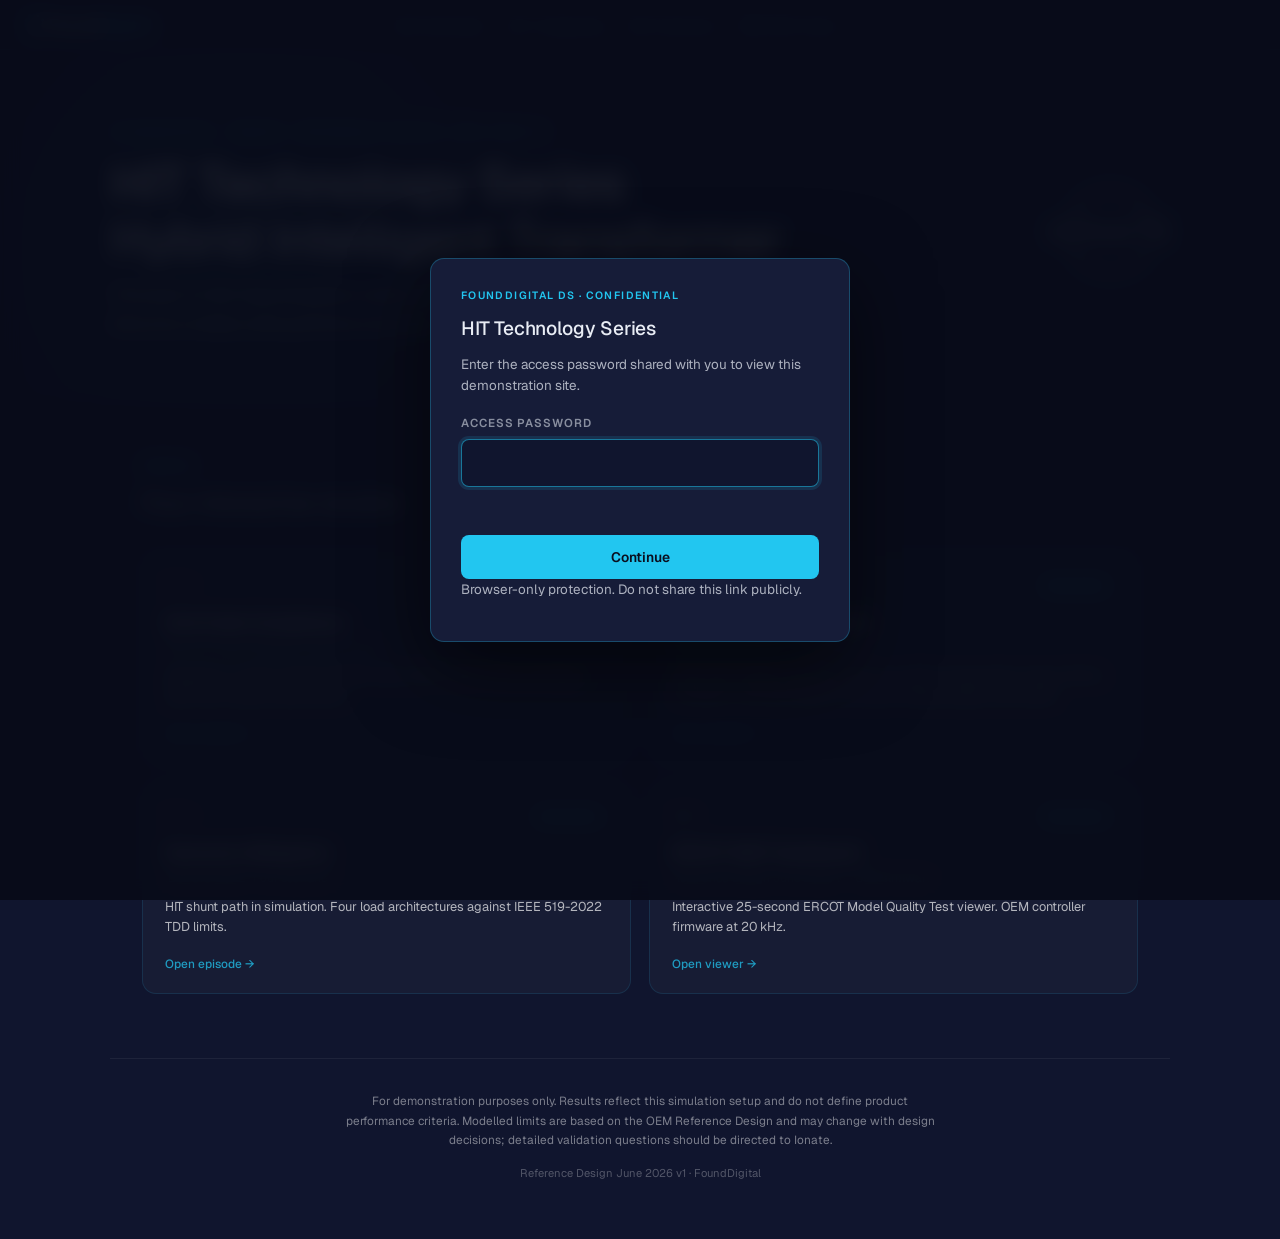
==== commit f2dcb1f6: "Add harmonics intro episode (Ep 2) and update nav. Co-Authored-By: Claude Sonnet 4.6 <noreply@anthro" ====
--- a/episodes/index.html
+++ b/episodes/index.html
@@ -179,7 +179,7 @@
   <a class="sn-logo" href="https://www.founddigitalds.com/" target="_blank" rel="noopener" aria-label="FoundDigital website"><svg width="130" height="22" viewBox="0 0 164 28" fill="none" xmlns="http://www.w3.org/2000/svg"> <path fill-rule="evenodd" clip-rule="evenodd" d="M8.76058 2.93931C8.60556 4.02273 7.67379 4.85556 6.5475 4.85556C5.31274 4.85556 4.31177 3.85459 4.31177 2.61983C4.31177 1.38507 5.31274 0.384094 6.5475 0.384094C7.67385 0.384094 8.60567 1.21702 8.76061 2.30053H15.5304C15.7154 1.38943 16.521 0.703681 17.4867 0.703681C18.5891 0.703681 19.4829 1.59741 19.4829 2.69987C19.4829 3.6656 18.7971 4.47116 17.886 4.65613V11.5986C18.5259 11.7439 19.0037 12.3163 19.0037 13.0002C19.0037 13.794 18.3602 14.4375 17.5664 14.4375C16.7727 14.4375 16.1292 13.794 16.1292 13.0002C16.1292 12.3162 16.6071 11.7437 17.2472 11.5985V4.68184C16.3361 4.57291 15.6136 3.85036 15.5047 2.93931H8.76058ZM22.517 9.46393C21.4335 9.30893 20.6007 8.37715 20.6007 7.25085C20.6007 6.01609 21.6017 5.01511 22.8364 5.01511C24.0712 5.01511 25.0722 6.01609 25.0722 7.25085C25.0722 8.37719 24.2393 9.309 23.1558 9.46395V16.2336C24.0669 16.4186 24.7526 17.2241 24.7526 18.1898C24.7526 19.2923 23.8589 20.186 22.7564 20.186C21.7906 20.186 20.985 19.5002 20.8001 18.5889H13.8577C13.7124 19.2289 13.14 19.7067 12.4561 19.7067C11.6623 19.7067 11.0188 19.0632 11.0188 18.2694C11.0188 17.4756 11.6623 16.8322 12.4561 16.8322C13.1401 16.8322 13.7126 17.31 13.8578 17.9501L20.7745 17.9501C20.8835 17.0392 21.606 16.3168 22.517 16.2079V9.46393ZM18.5247 21.1443C17.3984 21.1443 16.4666 21.9772 16.3116 23.0606H9.56737C9.45846 22.1496 8.73594 21.427 7.8249 21.3181L7.82489 14.4014C8.46501 14.2562 8.94288 13.6838 8.94288 12.9997C8.94288 12.2059 8.2994 11.5625 7.50562 11.5625C6.71185 11.5625 6.06836 12.2059 6.06836 12.9997C6.06836 13.6837 6.54612 14.2561 7.18611 14.4013L7.18611 21.3438C6.27498 21.5288 5.5892 22.3343 5.5892 23.3001C5.5892 24.4025 6.48292 25.2962 7.58539 25.2962C8.5511 25.2962 9.35664 24.6105 9.54163 23.6994H16.3116C16.4665 24.7829 17.3983 25.6158 18.5247 25.6158C19.7594 25.6158 20.7604 24.6148 20.7604 23.3801C20.7604 22.1453 19.7594 21.1443 18.5247 21.1443ZM2.55508 16.5359C3.63857 16.6909 4.47147 17.6227 4.47147 18.749C4.47147 19.9838 3.4705 20.9848 2.23573 20.9848C1.00097 20.9848 0 19.9838 0 18.749C0 17.6227 0.832853 16.6909 1.9163 16.5359L1.9163 9.76633C1.00519 9.58133 0.319447 8.77579 0.319447 7.81009C0.319447 6.70762 1.21317 5.8139 2.31564 5.8139C3.28143 5.8139 4.08703 6.49977 4.27193 7.411L11.2144 7.411C11.3596 6.77101 11.932 6.29325 12.616 6.29325C13.4098 6.29325 14.0532 6.93674 14.0532 7.73051C14.0532 8.52429 13.4098 9.16777 12.616 9.16777C11.9319 9.16777 11.3595 8.6899 11.2143 8.04979L4.29759 8.04979C4.18857 8.96074 3.46606 9.68317 2.55508 9.79207L2.55508 16.5359Z" fill="url(#ng)"/> <path d="M32.0912 20.8843V5.98939H42.7637V8.68405H34.8919V12.8003H42.3393V15.3889H34.8919V20.8843H32.0912ZM49.5169 10.1693C52.8693 10.1693 55.0335 12.673 55.0335 15.6647C55.0335 18.7201 52.9542 21.1813 49.5381 21.1813C46.1221 21.1813 44.064 18.7201 44.064 15.6647C44.064 12.673 46.1857 10.1693 49.5169 10.1693ZM49.5381 12.5669C47.671 12.5669 46.695 14.0946 46.695 15.6647C46.695 17.2348 47.6498 18.7625 49.5381 18.7625C51.4265 18.7625 52.3813 17.2348 52.3813 15.6647C52.3813 14.0946 51.278 12.5669 49.5381 12.5669ZM59.5733 10.4239V16.0254C59.5733 17.6167 60.4433 18.8262 62.0982 18.8262C63.7108 18.8262 64.7717 17.4894 64.7717 15.8981V10.4239H67.339V20.9267H65.0263L64.8566 19.6112C63.7744 20.6933 62.7772 21.1813 61.3132 21.1813C58.8307 21.1813 56.9848 19.2717 56.9848 16.0466V10.4239H59.5733ZM77.912 20.8843V15.3464C77.912 13.7551 77.0208 12.5457 75.387 12.5457C73.7745 12.5457 72.7136 13.8824 72.7136 15.4737V20.8843H70.1463V10.4239H72.459L72.6287 11.7606C73.7108 10.5937 74.7293 10.1905 76.066 10.1905C78.5273 10.1905 80.5005 12.0365 80.5005 15.3252V20.8843H77.912ZM93.8949 6.05304V20.8843H91.4761L91.3064 19.4415C90.4789 20.7994 89.2058 21.1813 87.9327 21.1813C84.8774 21.1813 82.5434 19.0808 82.5434 15.6435C82.5434 12.0365 84.8137 10.1693 87.8691 10.1693C88.9724 10.1693 90.6698 10.7422 91.3064 11.8455V6.05304H93.8949ZM88.1025 12.5881C86.4687 12.5881 85.132 13.7551 85.132 15.6435C85.132 17.4894 86.4475 18.7413 88.1025 18.7413C89.7362 18.7413 91.1366 17.5531 91.1366 15.6435C91.1366 13.84 89.7362 12.5881 88.1025 12.5881Z" fill="white"/> <path d="M102.885 6.03183C108.041 6.03183 110.311 9.74494 110.311 13.4793C110.311 17.1924 108.02 20.8843 102.885 20.8843H97.0499V6.03183H102.885ZM99.8294 18.1896H102.885C106.195 18.1896 107.531 15.8344 107.531 13.4793C107.531 11.1029 106.174 8.68405 102.885 8.68405H99.8294V18.1896ZM112.245 7.47464C112.245 6.4774 113.009 5.96817 113.773 5.96817C114.536 5.96817 115.3 6.4774 115.3 7.47464C115.3 8.49309 114.536 8.9811 113.773 8.9811C113.009 8.9811 112.245 8.49309 112.245 7.47464ZM115.067 10.3815V20.8843H112.478V10.3815H115.067ZM126.841 9.36302L128.75 10.8058L127.435 12.3335C128.347 13.4156 128.644 14.3704 128.644 15.4525C128.644 17.3197 127.774 18.5928 126.056 19.3778C128.262 20.1629 128.644 21.7542 128.644 22.7727C128.644 25.7432 125.737 27.186 122.937 27.186C119.308 27.186 117.187 25.3612 117.293 22.3695H119.86C119.754 23.8123 121.303 24.6823 122.937 24.6823C124.379 24.6823 125.95 24.0669 125.95 22.7727C125.95 21.4996 124.931 20.7145 122.979 20.7145C119.521 20.7145 117.25 18.7413 117.25 15.4525C117.25 11.9304 120.051 10.1481 122.979 10.1481C123.785 10.1481 124.952 10.3178 125.674 10.8058L126.841 9.36302ZM122.979 12.5457C121.282 12.5457 119.839 13.5005 119.839 15.4525C119.839 17.2773 121.282 18.3381 122.979 18.3381C124.676 18.3381 126.056 17.2348 126.056 15.4525C126.056 13.6702 124.676 12.5457 122.979 12.5457ZM130.728 7.47464C130.728 6.4774 131.491 5.96817 132.255 5.96817C133.019 5.96817 133.783 6.4774 133.783 7.47464C133.783 8.49309 133.019 8.9811 132.255 8.9811C131.491 8.9811 130.728 8.49309 130.728 7.47464ZM133.549 10.3815V20.8843H130.961V10.3815H133.549ZM140.104 7.47464V10.4876H142.989V12.7154H140.083V17.3197C140.083 18.3169 140.613 18.8049 141.441 18.8049C141.844 18.8049 142.289 18.6776 142.692 18.4867L143.414 20.6933C142.607 21.0328 141.95 21.1389 141.059 21.1389C138.894 21.1389 137.515 19.8658 137.515 17.3197V12.7154H135.563V10.4876H137.515V7.75047L140.104 7.47464ZM153.408 10.4239H155.891V20.8843H153.451L153.323 19.3566C152.708 20.5872 151.117 21.2025 149.928 21.2025C146.809 21.2025 144.539 19.3142 144.539 15.6435C144.539 11.994 146.937 10.1693 149.992 10.1693C151.414 10.1693 152.729 10.827 153.323 11.8667L153.408 10.4239ZM150.225 12.482C148.507 12.482 147.128 13.649 147.128 15.6435C147.128 17.638 148.507 18.8262 150.225 18.8262C152.262 18.8262 153.281 17.2348 153.281 15.6435C153.281 14.0734 152.262 12.482 150.225 12.482ZM161.316 6.05304V20.8843H158.749V6.05304H161.316Z" fill="#22C6F0"/> <defs> <linearGradient id="ng" x1="8.46" y1="5.73" x2="19.64" y2="23.62" gradientUnits="userSpaceOnUse"> <stop stop-color="#22C6F0"/><stop offset="1" stop-color="white"/> </linearGradient> </defs> </svg></a>
   <span class="sn-sep">·</span>
   <div class="sn-eps">
-    <a class="sn-ep" href="episode0_grid_codes.html"><span class="sn-ep-badge">Ep 0</span><span class="sn-ep-long">Grid Codes</span></a><a class="sn-ep" href="hit_episode1.html"><span class="sn-ep-badge">Ep 1</span><span class="sn-ep-long">Voltage Reg</span></a><a class="sn-ep" href="dll_harmonics.html"><span class="sn-ep-badge">Ep 2</span><span class="sn-ep-long">Harmonics</span></a><a class="sn-ep" href="dll_mqt.html"><span class="sn-ep-badge">MQT</span><span class="sn-ep-long">MQT Viewer</span></a>
+    <a class="sn-ep" href="episode0_grid_codes.html"><span class="sn-ep-badge">Ep 0</span><span class="sn-ep-long">Grid Codes</span></a><a class="sn-ep" href="hit_episode1.html"><span class="sn-ep-badge">Ep 1</span><span class="sn-ep-long">Voltage Reg</span></a><a class="sn-ep" href="hit_episode2.html"><span class="sn-ep-badge">Ep 2</span><span class="sn-ep-long">Harmonics</span></a><a class="sn-ep" href="dll_mqt.html"><span class="sn-ep-badge">MQT</span><span class="sn-ep-long">MQT Viewer</span></a>
   </div>
   <div class="sn-arrows">
     <span class="sn-arr" style="opacity:.3;cursor:default">← Prev</span>
@@ -230,7 +230,7 @@
       <div class="idx-card-desc">Load-side voltage regulation within the ±20% compensation range. 20 kHz firmware-in-the-loop against the ERCOT Model Quality Test profile.</div>
       <div class="idx-card-cta">Open episode →</div>
     </a>
-    <a href="dll_harmonics.html" class="idx-card">
+    <a href="hit_episode2.html" class="idx-card">
       <div class="idx-card-top">
         <span class="idx-ep-num">Ep 2</span>
         <span class="idx-badge">Available</span>
